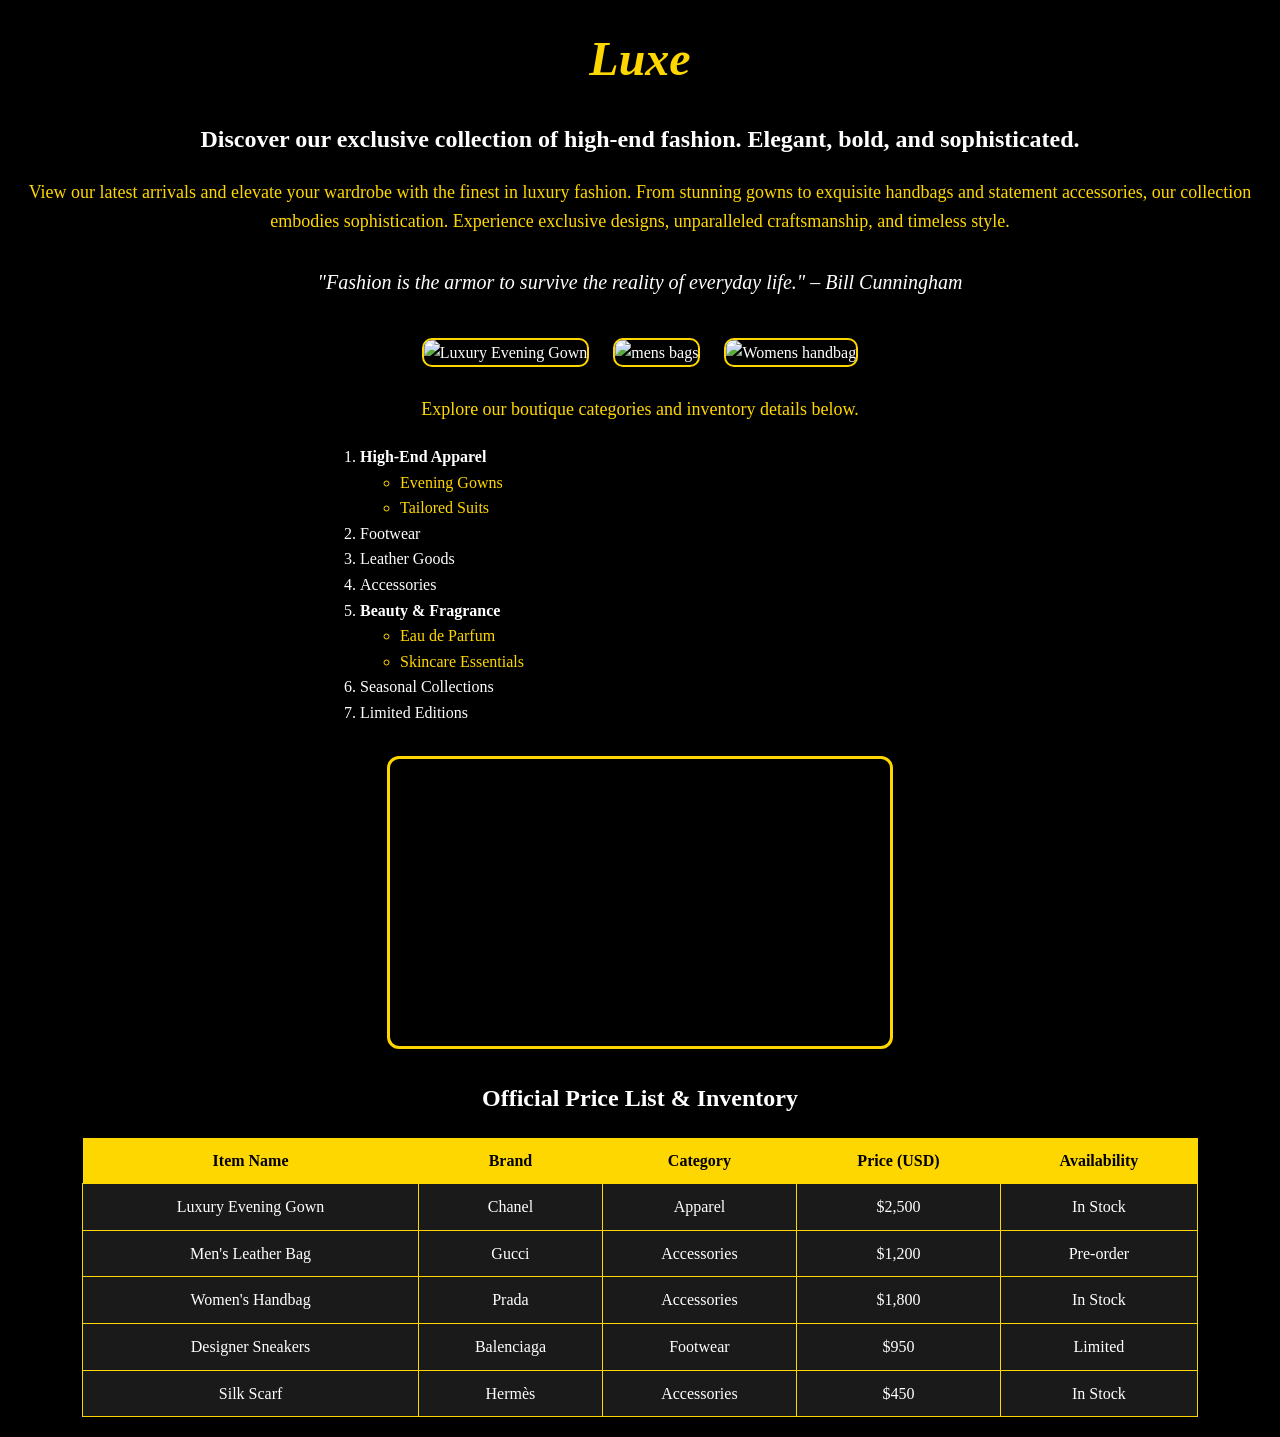
==== index.html @ 432350fc "Add files via upload" ====
<!DOCTYPE html>
<html>
<head>
    <meta charset="UTF-8">
    <title>Luxe Designer Apparel</title>
    <style>
        /* General body styling */
        body {
            font-family: 'Georgia', serif;
            background-color: #000000; /* Black background for luxury feel */
            color: #ffffff; /* Default text color */
            margin: 20px;
            line-height: 1.6;
        }

        h1, h2 {
            text-align: center;
        }

        h1 em {
            color: #FFD700; /* Gold accent for main title */
            font-size: 48px;
        }

        h2 {
            color: #ffffff;
            font-size: 24px;
            margin-bottom: 20px;
        }

        /* Paragraphs */
        p {
            text-align: center;
            color: #FFD700; /* Gold color for highlighted paragraphs */
            font-size: 18px;
        }

        p.quote {
            font-style: italic;
            font-size: 20px;
            margin: 30px 0;
            color: #ffffff;
        }

        /* Images */
        img {
            margin: 10px;
            border: 2px solid #FFD700;
            border-radius: 10px;
            width: 200px;
            height: auto;
        }

        /* Video (YouTube) styling */
        .video-container {
            position: relative;
            width: 100%;
            max-width: 500px;
            margin: 30px auto;
            border: 3px solid #FFD700;
            border-radius: 12px;
        }
        .video-container iframe {
            width: 100%;
            height: 280px;
            border-radius: 10px;
        }

        /* Ordered list */
        ol {
            margin: 20px auto;
            max-width: 600px;
            color: #ffffff;
        }

        ol li ul {
            color: #FFD700;
        }

        /* Table styling */
        table {
            width: 90%;
            margin: 20px auto;
            border-collapse: collapse;
            text-align: center;
            font-size: 16px;
        }

        table th {
            background-color: #FFD700; /* Gold headers */
            color: #000000;
            padding: 10px;
        }

        table td {
            background-color: #1a1a1a; /* Dark gray/black rows */
            color: #ffffff;
            padding: 10px;
            border: 1px solid #FFD700;
        }
    </style>
</head>
<body>

<h1><em>Luxe</em></h1>

<h2>Discover our exclusive collection of high-end fashion. Elegant, bold, and sophisticated.</h2>

<p>
    View our latest arrivals and elevate your wardrobe with the finest in luxury fashion.  
    From stunning gowns to exquisite handbags and statement accessories, our collection embodies sophistication.  
    Experience exclusive designs, unparalleled craftsmanship, and timeless style.
</p>

<p class="quote">
    "Fashion is the armor to survive the reality of everyday life." – Bill Cunningham
</p>

<div style="text-align:center;">
    <img src="https://media.gucci.com/style/HEXFBFBFB_South_0_160_640x640/1760379327/860845_AAF8L_2547_001_074_0044_Light.jpg" alt="Luxury Evening Gown" width="200"> 
    <img src="https://images-cdn.ubuy.ke/634ea51db39e2277a1223fa2-balenciaga-shoes.jpg" alt="mens bags" width="200"> 
    <img src="https://encrypted-tbn0.gstatic.com/images?q=tbn:ANd9GcSLEEb48lf3h4vO5L78PGWofLKfUTfo9ygQFg&s" alt="Womens handbag" width="200">
</div>

<p>Explore our boutique categories and inventory details below.</p>

<ol>
    <li><strong>High-End Apparel</strong>
        <ul>
            <li>Evening Gowns</li>
            <li>Tailored Suits</li>
        </ul>
    </li>
    <li>Footwear</li>
    <li>Leather Goods</li>
    <li>Accessories</li>
    <li><strong>Beauty & Fragrance</strong>
        <ul>
            <li>Eau de Parfum</li>
            <li>Skincare Essentials</li>
        </ul>
    </li>
    <li>Seasonal Collections</li>
    <li>Limited Editions</li>
</ol>

<!-- Updated YouTube Runway Video Embed -->
<div class="video-container">
    <iframe 
        src="https://www.youtube.com/embed/61eDcIl_RHw?rel=0&modestbranding=1" 
        title="Runway Video"
        frameborder="0"
        allow="accelerometer; autoplay; clipboard-write; encrypted-media; gyroscope; picture-in-picture"
        allowfullscreen>
    </iframe>
</div>

<h2>Official Price List & Inventory</h2>

<table>
    <tr>
        <th>Item Name</th>
        <th>Brand</th>
        <th>Category</th>
        <th>Price (USD)</th>
        <th>Availability</th>
    </tr>
    <tr>
        <td>Luxury Evening Gown</td>
        <td>Chanel</td>
        <td>Apparel</td>
        <td>$2,500</td>
        <td>In Stock</td>
    </tr>
    <tr>
        <td>Men's Leather Bag</td>
        <td>Gucci</td>
        <td>Accessories</td>
        <td>$1,200</td>
        <td>Pre-order</td>
    </tr>
    <tr>
        <td>Women's Handbag</td>
        <td>Prada</td>
        <td>Accessories</td>
        <td>$1,800</td>
        <td>In Stock</td>
    </tr>
    <tr>
        <td>Designer Sneakers</td>
        <td>Balenciaga</td>
        <td>Footwear</td>
        <td>$950</td>
        <td>Limited</td>
    </tr>
    <tr>
        <td>Silk Scarf</td>
        <td>Hermès</td>
        <td>Accessories</td>
        <td>$450</td>
        <td>In Stock</td>
    </tr>
</table>

</body>
</html>
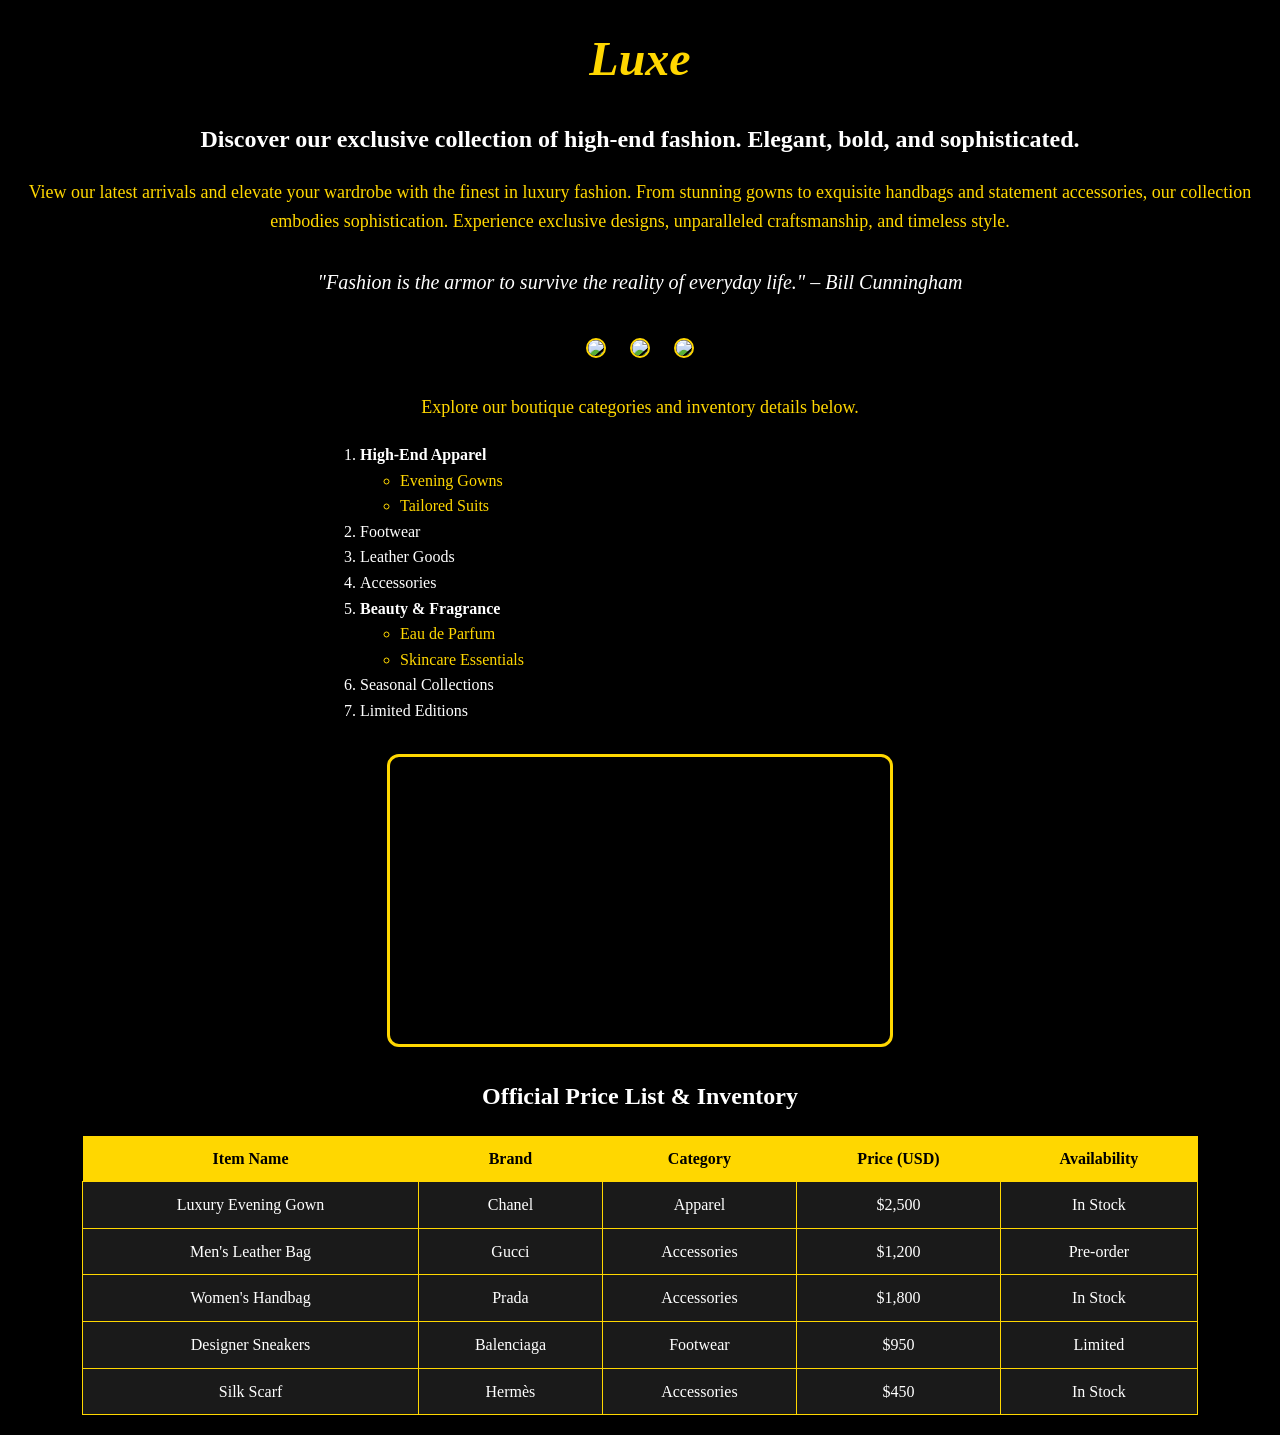
==== commit 3a539b9d: "Add files via upload" ====
--- a/index.html
+++ b/index.html
@@ -117,9 +117,9 @@
 </p>
 
 <div style="text-align:center;">
-    <img src="https://media.gucci.com/style/HEXFBFBFB_South_0_160_640x640/1760379327/860845_AAF8L_2547_001_074_0044_Light.jpg" alt="Luxury Evening Gown" width="200"> 
-    <img src="https://images-cdn.ubuy.ke/634ea51db39e2277a1223fa2-balenciaga-shoes.jpg" alt="mens bags" width="200"> 
-    <img src="https://encrypted-tbn0.gstatic.com/images?q=tbn:ANd9GcSLEEb48lf3h4vO5L78PGWofLKfUTfo9ygQFg&s" alt="Womens handbag" width="200">
+    <img src="https://media.gucci.com/style/HEXFBFBFB_South_0_160_640x640/1760379327/860845_AAF8L_2547_001_074_0044_Light.jpg"> 
+    <img src="https://images-cdn.ubuy.ke/634ea51db39e2277a1223fa2-balenciaga-shoes.jpg" width="200"> 
+    <img src="https://encrypted-tbn0.gstatic.com/images?q=tbn:ANd9GcSLEEb48lf3h4vO5L78PGWofLKfUTfo9ygQFg&s" width="200">
 </div>
 
 <p>Explore our boutique categories and inventory details below.</p>
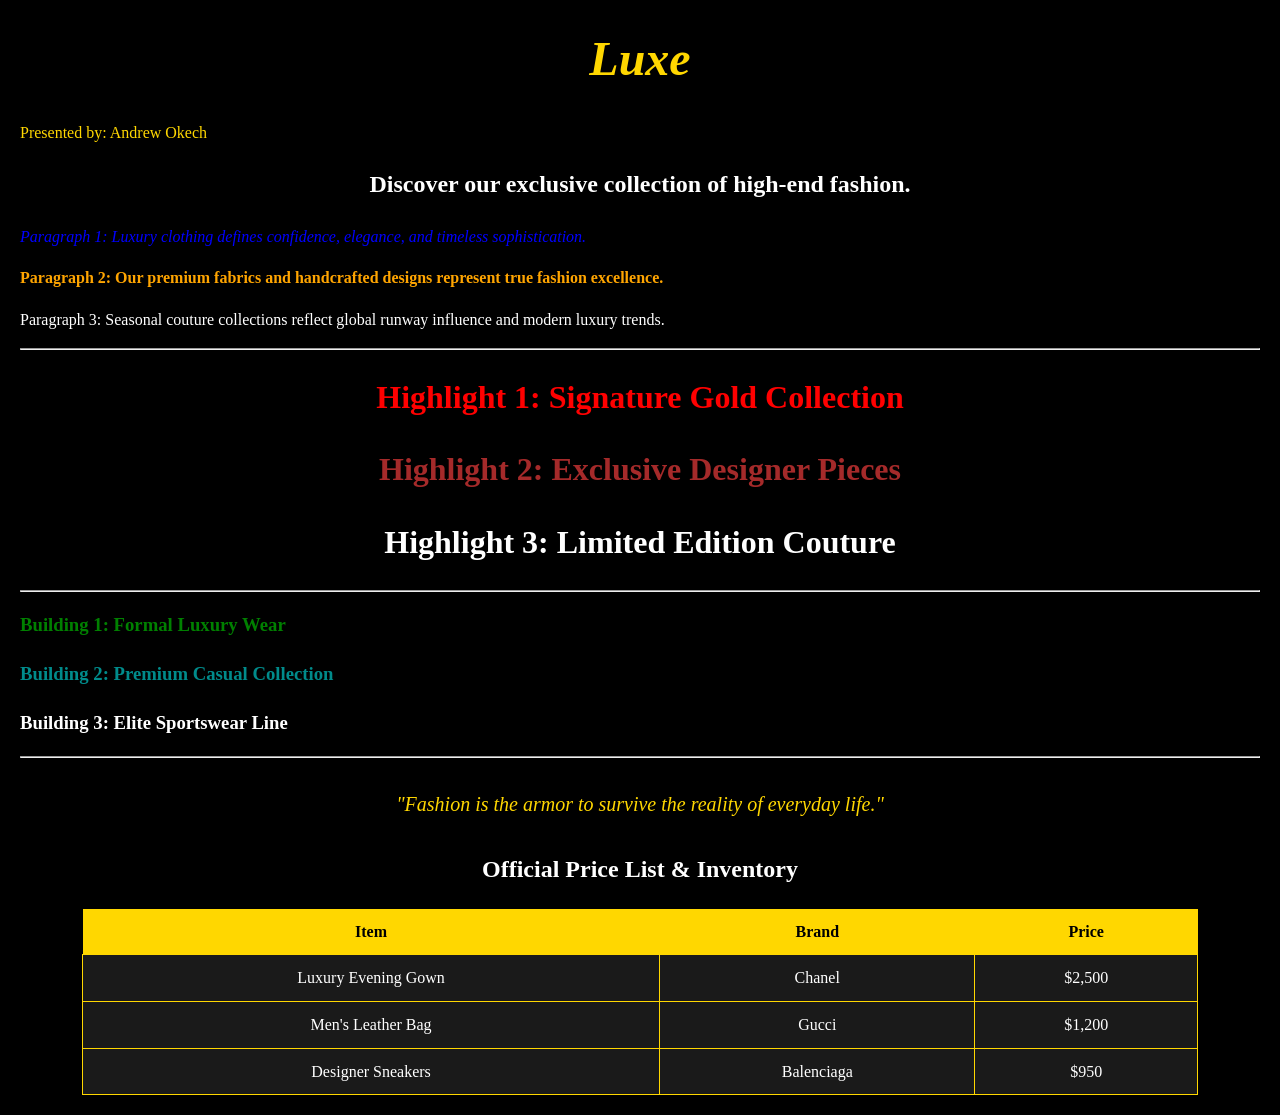
==== commit 969757a3: "Update index.html" ====
--- a/index.html
+++ b/index.html
@@ -1,14 +1,22 @@
 <!DOCTYPE html>
-<html>
+<html lang="en">
 <head>
     <meta charset="UTF-8">
+    <meta name="viewport" content="width=device-width, initial-scale=1.0">
     <title>Luxe Designer Apparel</title>
+
+    <!-- External CSS -->
+    <link rel="stylesheet" href="style.css">
+
     <style>
-        /* General body styling */
+        /* ============================= */
+        /* INTERNAL CSS                  */
+        /* ============================= */
+
         body {
             font-family: 'Georgia', serif;
-            background-color: #000000; /* Black background for luxury feel */
-            color: #ffffff; /* Default text color */
+            background-color: #000000;
+            color: #ffffff;
             margin: 20px;
             line-height: 1.6;
         }
@@ -18,187 +26,150 @@
         }
 
         h1 em {
-            color: #FFD700; /* Gold accent for main title */
+            color: #FFD700;
             font-size: 48px;
         }
 
         h2 {
             color: #ffffff;
-            font-size: 24px;
             margin-bottom: 20px;
         }
 
-        /* Paragraphs */
-        p {
-            text-align: center;
-            color: #FFD700; /* Gold color for highlighted paragraphs */
-            font-size: 18px;
+        /* Paragraph 2 - Orange & Bold */
+        .internal-paragraph {
+            color: orange;
+            font-weight: bold;
         }
 
-        p.quote {
+        /* Highlight 2 - Internal */
+        .highlight2 {
+            color: brown;
+        }
+
+        /* Building 2 - Internal */
+        .building2 {
+            color: darkcyan;
+        }
+
+        /* Quote */
+        .quote {
             font-style: italic;
             font-size: 20px;
             margin: 30px 0;
-            color: #ffffff;
+            color: #FFD700;
+            text-align: center;
         }
 
-        /* Images */
-        img {
-            margin: 10px;
-            border: 2px solid #FFD700;
-            border-radius: 10px;
-            width: 200px;
-            height: auto;
-        }
-
-        /* Video (YouTube) styling */
-        .video-container {
-            position: relative;
-            width: 100%;
-            max-width: 500px;
-            margin: 30px auto;
-            border: 3px solid #FFD700;
-            border-radius: 12px;
-        }
-        .video-container iframe {
-            width: 100%;
-            height: 280px;
-            border-radius: 10px;
-        }
-
-        /* Ordered list */
-        ol {
-            margin: 20px auto;
-            max-width: 600px;
-            color: #ffffff;
-        }
-
-        ol li ul {
-            color: #FFD700;
-        }
-
-        /* Table styling */
+        /* Table Styling */
         table {
             width: 90%;
             margin: 20px auto;
             border-collapse: collapse;
             text-align: center;
-            font-size: 16px;
         }
 
         table th {
-            background-color: #FFD700; /* Gold headers */
-            color: #000000;
+            background-color: #FFD700;
+            color: black;
             padding: 10px;
         }
 
         table td {
-            background-color: #1a1a1a; /* Dark gray/black rows */
-            color: #ffffff;
+            background-color: #1a1a1a;
+            color: white;
             padding: 10px;
             border: 1px solid #FFD700;
         }
     </style>
 </head>
+
 <body>
 
 <h1><em>Luxe</em></h1>
 
-<h2>Discover our exclusive collection of high-end fashion. Elegant, bold, and sophisticated.</h2>
+<p style="color: #FFD700;">Presented by: Andrew Okech</p>
 
-<p>
-    View our latest arrivals and elevate your wardrobe with the finest in luxury fashion.  
-    From stunning gowns to exquisite handbags and statement accessories, our collection embodies sophistication.  
-    Experience exclusive designs, unparalleled craftsmanship, and timeless style.
+<h2>Discover our exclusive collection of high-end fashion.</h2>
+
+<!-- ================= PARAGRAPH STYLING DEMO ================= -->
+
+<!-- Inline CSS (Blue + Italic) -->
+<p style="color: blue; font-style: italic;">Paragraph 1: Luxury clothing defines confidence, elegance, and timeless sophistication.</p>
+
+<!-- Internal CSS (Orange + Bold) -->
+<p class="internal-paragraph">
+    Paragraph 2: Our premium fabrics and handcrafted designs represent true fashion excellence.
 </p>
 
-<p class="quote">
-    "Fashion is the armor to survive the reality of everyday life." – Bill Cunningham
+<!-- External CSS (Purple + Underline) -->
+<p class="external-paragraph">
+    Paragraph 3: Seasonal couture collections reflect global runway influence and modern luxury trends.
 </p>
 
-<div style="text-align:center;">
-    <img src="https://media.gucci.com/style/HEXFBFBFB_South_0_160_640x640/1760379327/860845_AAF8L_2547_001_074_0044_Light.jpg"> 
-    <img src="https://images-cdn.ubuy.ke/634ea51db39e2277a1223fa2-balenciaga-shoes.jpg" width="200"> 
-    <img src="https://encrypted-tbn0.gstatic.com/images?q=tbn:ANd9GcSLEEb48lf3h4vO5L78PGWofLKfUTfo9ygQFg&s" width="200">
-</div>
+<hr>
 
-<p>Explore our boutique categories and inventory details below.</p>
+<!-- ================= H1 STYLING DEMO ================= -->
 
-<ol>
-    <li><strong>High-End Apparel</strong>
-        <ul>
-            <li>Evening Gowns</li>
-            <li>Tailored Suits</li>
-        </ul>
-    </li>
-    <li>Footwear</li>
-    <li>Leather Goods</li>
-    <li>Accessories</li>
-    <li><strong>Beauty & Fragrance</strong>
-        <ul>
-            <li>Eau de Parfum</li>
-            <li>Skincare Essentials</li>
-        </ul>
-    </li>
-    <li>Seasonal Collections</li>
-    <li>Limited Editions</li>
-</ol>
+<!-- Inline -->
+<h1 style="color: red;">Highlight 1: Signature Gold Collection</h1>
 
-<!-- Updated YouTube Runway Video Embed -->
-<div class="video-container">
-    <iframe 
-        src="https://www.youtube.com/embed/61eDcIl_RHw?rel=0&modestbranding=1" 
-        title="Runway Video"
-        frameborder="0"
-        allow="accelerometer; autoplay; clipboard-write; encrypted-media; gyroscope; picture-in-picture"
-        allowfullscreen>
-    </iframe>
-</div>
+<!-- Internal -->
+<h1 class="highlight2">
+    Highlight 2: Exclusive Designer Pieces
+</h1>
+
+<!-- External -->
+<h1 class="highlight3">
+    Highlight 3: Limited Edition Couture
+</h1>
+
+<hr>
+
+<!-- ================= H3 STYLING DEMO ================= -->
+
+<!-- Inline -->
+<h3 style="color: green;">
+    Building 1: Formal Luxury Wear
+</h3>
+
+<!-- Internal -->
+<h3 class="building2">
+    Building 2: Premium Casual Collection
+</h3>
+
+<!-- External -->
+<h3 class="building3">
+    Building 3: Elite Sportswear Line
+</h3>
+
+<hr>
+
+<p class="quote">
+    "Fashion is the armor to survive the reality of everyday life."
+</p>
 
 <h2>Official Price List & Inventory</h2>
 
 <table>
     <tr>
-        <th>Item Name</th>
+        <th>Item</th>
         <th>Brand</th>
-        <th>Category</th>
-        <th>Price (USD)</th>
-        <th>Availability</th>
+        <th>Price</th>
     </tr>
     <tr>
         <td>Luxury Evening Gown</td>
         <td>Chanel</td>
-        <td>Apparel</td>
         <td>$2,500</td>
-        <td>In Stock</td>
     </tr>
     <tr>
         <td>Men's Leather Bag</td>
         <td>Gucci</td>
-        <td>Accessories</td>
         <td>$1,200</td>
-        <td>Pre-order</td>
-    </tr>
-    <tr>
-        <td>Women's Handbag</td>
-        <td>Prada</td>
-        <td>Accessories</td>
-        <td>$1,800</td>
-        <td>In Stock</td>
     </tr>
     <tr>
         <td>Designer Sneakers</td>
         <td>Balenciaga</td>
-        <td>Footwear</td>
         <td>$950</td>
-        <td>Limited</td>
-    </tr>
-    <tr>
-        <td>Silk Scarf</td>
-        <td>Hermès</td>
-        <td>Accessories</td>
-        <td>$450</td>
-        <td>In Stock</td>
     </tr>
 </table>
 
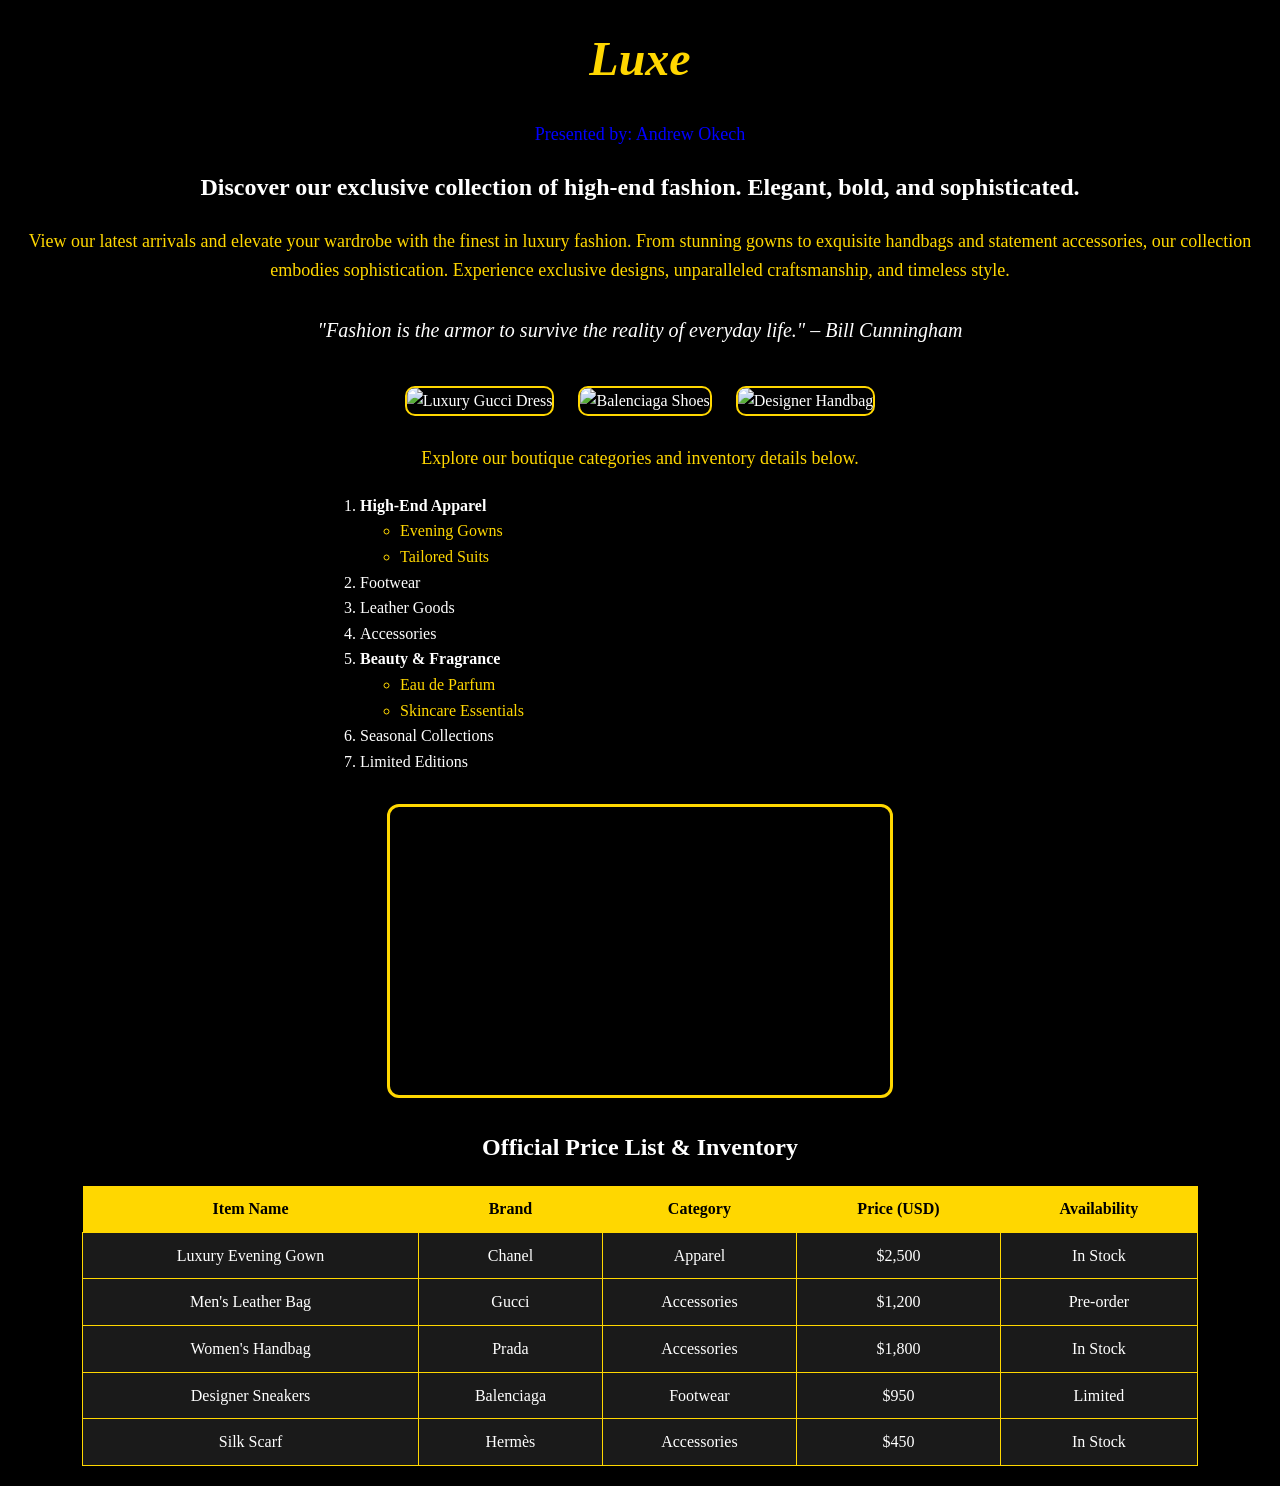
==== commit bbf251f8: "Update index.html" ====
--- a/index.html
+++ b/index.html
@@ -2,21 +2,15 @@
 <html lang="en">
 <head>
     <meta charset="UTF-8">
-    <meta name="viewport" content="width=device-width, initial-scale=1.0">
     <title>Luxe Designer Apparel</title>
-
-    <!-- External CSS -->
-    <link rel="stylesheet" href="style.css">
-
     <style>
         /* ============================= */
-        /* INTERNAL CSS                  */
-        /* ============================= */
-
+        /* General Body Styling          */
+        /* ============================= */
         body {
             font-family: 'Georgia', serif;
-            background-color: #000000;
-            color: #ffffff;
+            background-color: #000000; /* Black background for luxury feel */
+            color: #ffffff; /* Default text color */
             margin: 20px;
             line-height: 1.6;
         }
@@ -26,57 +20,94 @@
         }
 
         h1 em {
-            color: #FFD700;
+            color: #FFD700; /* Gold accent for main title */
             font-size: 48px;
         }
 
         h2 {
             color: #ffffff;
+            font-size: 24px;
             margin-bottom: 20px;
         }
 
-        /* Paragraph 2 - Orange & Bold */
-        .internal-paragraph {
-            color: orange;
-            font-weight: bold;
-        }
-
-        /* Highlight 2 - Internal */
-        .highlight2 {
-            color: brown;
-        }
-
-        /* Building 2 - Internal */
-        .building2 {
-            color: darkcyan;
-        }
-
-        /* Quote */
-        .quote {
+        /* ============================= */
+        /* Paragraphs                     */
+        /* ============================= */
+        p {
+            text-align: center;
+            color: #FFD700; /* Gold color for highlighted paragraphs */
+            font-size: 18px;
+        }
+
+        p.quote {
             font-style: italic;
             font-size: 20px;
             margin: 30px 0;
+            color: #ffffff;
+        }
+
+        /* ============================= */
+        /* Images                         */
+        /* ============================= */
+        img {
+            margin: 10px;
+            border: 2px solid #FFD700;
+            border-radius: 10px;
+            width: 200px;
+            height: auto;
+        }
+
+        /* ============================= */
+        /* Video (YouTube) Styling        */
+        /* ============================= */
+        .video-container {
+            position: relative;
+            width: 100%;
+            max-width: 500px;
+            margin: 30px auto;
+            border: 3px solid #FFD700;
+            border-radius: 12px;
+        }
+
+        .video-container iframe {
+            width: 100%;
+            height: 280px;
+            border-radius: 10px;
+        }
+
+        /* ============================= */
+        /* Ordered List Styling           */
+        /* ============================= */
+        ol {
+            margin: 20px auto;
+            max-width: 600px;
+            color: #ffffff;
+        }
+
+        ol li ul {
             color: #FFD700;
-            text-align: center;
-        }
-
-        /* Table Styling */
+        }
+
+        /* ============================= */
+        /* Table Styling                  */
+        /* ============================= */
         table {
             width: 90%;
             margin: 20px auto;
             border-collapse: collapse;
             text-align: center;
+            font-size: 16px;
         }
 
         table th {
-            background-color: #FFD700;
-            color: black;
+            background-color: #FFD700; /* Gold headers */
+            color: #000000;
             padding: 10px;
         }
 
         table td {
-            background-color: #1a1a1a;
-            color: white;
+            background-color: #1a1a1a; /* Dark gray/black rows */
+            color: #ffffff;
             padding: 10px;
             border: 1px solid #FFD700;
         }
@@ -85,93 +116,110 @@
 
 <body>
 
-<h1><em>Luxe</em></h1>
-
-<p style="color: #FFD700;">Presented by: Andrew Okech</p>
-
-<h2>Discover our exclusive collection of high-end fashion.</h2>
-
-<!-- ================= PARAGRAPH STYLING DEMO ================= -->
-
-<!-- Inline CSS (Blue + Italic) -->
-<p style="color: blue; font-style: italic;">Paragraph 1: Luxury clothing defines confidence, elegance, and timeless sophistication.</p>
-
-<!-- Internal CSS (Orange + Bold) -->
-<p class="internal-paragraph">
-    Paragraph 2: Our premium fabrics and handcrafted designs represent true fashion excellence.
-</p>
-
-<!-- External CSS (Purple + Underline) -->
-<p class="external-paragraph">
-    Paragraph 3: Seasonal couture collections reflect global runway influence and modern luxury trends.
-</p>
-
-<hr>
-
-<!-- ================= H1 STYLING DEMO ================= -->
-
-<!-- Inline -->
-<h1 style="color: red;">Highlight 1: Signature Gold Collection</h1>
-
-<!-- Internal -->
-<h1 class="highlight2">
-    Highlight 2: Exclusive Designer Pieces
-</h1>
-
-<!-- External -->
-<h1 class="highlight3">
-    Highlight 3: Limited Edition Couture
-</h1>
-
-<hr>
-
-<!-- ================= H3 STYLING DEMO ================= -->
-
-<!-- Inline -->
-<h3 style="color: green;">
-    Building 1: Formal Luxury Wear
-</h3>
-
-<!-- Internal -->
-<h3 class="building2">
-    Building 2: Premium Casual Collection
-</h3>
-
-<!-- External -->
-<h3 class="building3">
-    Building 3: Elite Sportswear Line
-</h3>
-
-<hr>
-
-<p class="quote">
-    "Fashion is the armor to survive the reality of everyday life."
-</p>
-
-<h2>Official Price List & Inventory</h2>
-
-<table>
-    <tr>
-        <th>Item</th>
-        <th>Brand</th>
-        <th>Price</th>
-    </tr>
-    <tr>
-        <td>Luxury Evening Gown</td>
-        <td>Chanel</td>
-        <td>$2,500</td>
-    </tr>
-    <tr>
-        <td>Men's Leather Bag</td>
-        <td>Gucci</td>
-        <td>$1,200</td>
-    </tr>
-    <tr>
-        <td>Designer Sneakers</td>
-        <td>Balenciaga</td>
-        <td>$950</td>
-    </tr>
-</table>
+    <h1><em>Luxe</em></h1>
+
+    <!-- Inline CSS -->
+    <p style="color: blue;">Presented by: Andrew Okech</p>
+
+    <h2>Discover our exclusive collection of high-end fashion. Elegant, bold, and sophisticated.</h2>
+
+    <p>
+        View our latest arrivals and elevate your wardrobe with the finest in luxury fashion.
+        From stunning gowns to exquisite handbags and statement accessories, our collection embodies sophistication.
+        Experience exclusive designs, unparalleled craftsmanship, and timeless style.
+    </p>
+
+    <p class="quote">
+        "Fashion is the armor to survive the reality of everyday life." – Bill Cunningham
+    </p>
+
+    <!-- Image Gallery -->
+    <div style="text-align:center;">
+        <img src="https://media.gucci.com/style/HEXFBFBFB_South_0_160_640x640/1760379327/860845_AAF8L_2547_001_074_0044_Light.jpg" alt="Luxury Gucci Dress">
+        <img src="https://images-cdn.ubuy.ke/634ea51db39e2277a1223fa2-balenciaga-shoes.jpg" width="200" alt="Balenciaga Shoes">
+        <img src="https://encrypted-tbn0.gstatic.com/images?q=tbn:ANd9GcSLEEb48lf3h4vO5L78PGWofLKfUTfo9ygQFg&s" width="200" alt="Designer Handbag">
+    </div>
+
+    <p>Explore our boutique categories and inventory details below.</p>
+
+    <!-- Product Categories -->
+    <ol>
+        <li><strong>High-End Apparel</strong>
+            <ul>
+                <li>Evening Gowns</li>
+                <li>Tailored Suits</li>
+            </ul>
+        </li>
+        <li>Footwear</li>
+        <li>Leather Goods</li>
+        <li>Accessories</li>
+        <li><strong>Beauty & Fragrance</strong>
+            <ul>
+                <li>Eau de Parfum</li>
+                <li>Skincare Essentials</li>
+            </ul>
+        </li>
+        <li>Seasonal Collections</li>
+        <li>Limited Editions</li>
+    </ol>
+
+    <!-- YouTube Video -->
+    <div class="video-container">
+        <iframe src="https://www.youtube.com/embed/61eDcIl_RHw?rel=0&modestbranding=1"
+                title="Runway Video"
+                frameborder="0"
+                allow="accelerometer; autoplay; clipboard-write; encrypted-media; gyroscope; picture-in-picture"
+                allowfullscreen>
+        </iframe>
+    </div>
+
+    <!-- Price List Table -->
+    <h2>Official Price List & Inventory</h2>
+
+    <table>
+        <tr>
+            <th>Item Name</th>
+            <th>Brand</th>
+            <th>Category</th>
+            <th>Price (USD)</th>
+            <th>Availability</th>
+        </tr>
+        <tr>
+            <td>Luxury Evening Gown</td>
+            <td>Chanel</td>
+            <td>Apparel</td>
+            <td>$2,500</td>
+            <td>In Stock</td>
+        </tr>
+        <tr>
+            <td>Men's Leather Bag</td>
+            <td>Gucci</td>
+            <td>Accessories</td>
+            <td>$1,200</td>
+            <td>Pre-order</td>
+        </tr>
+        <tr>
+            <td>Women's Handbag</td>
+            <td>Prada</td>
+            <td>Accessories</td>
+            <td>$1,800</td>
+            <td>In Stock</td>
+        </tr>
+        <tr>
+            <td>Designer Sneakers</td>
+            <td>Balenciaga</td>
+            <td>Footwear</td>
+            <td>$950</td>
+            <td>Limited</td>
+        </tr>
+        <tr>
+            <td>Silk Scarf</td>
+            <td>Hermès</td>
+            <td>Accessories</td>
+            <td>$450</td>
+            <td>In Stock</td>
+        </tr>
+    </table>
 
 </body>
 </html>
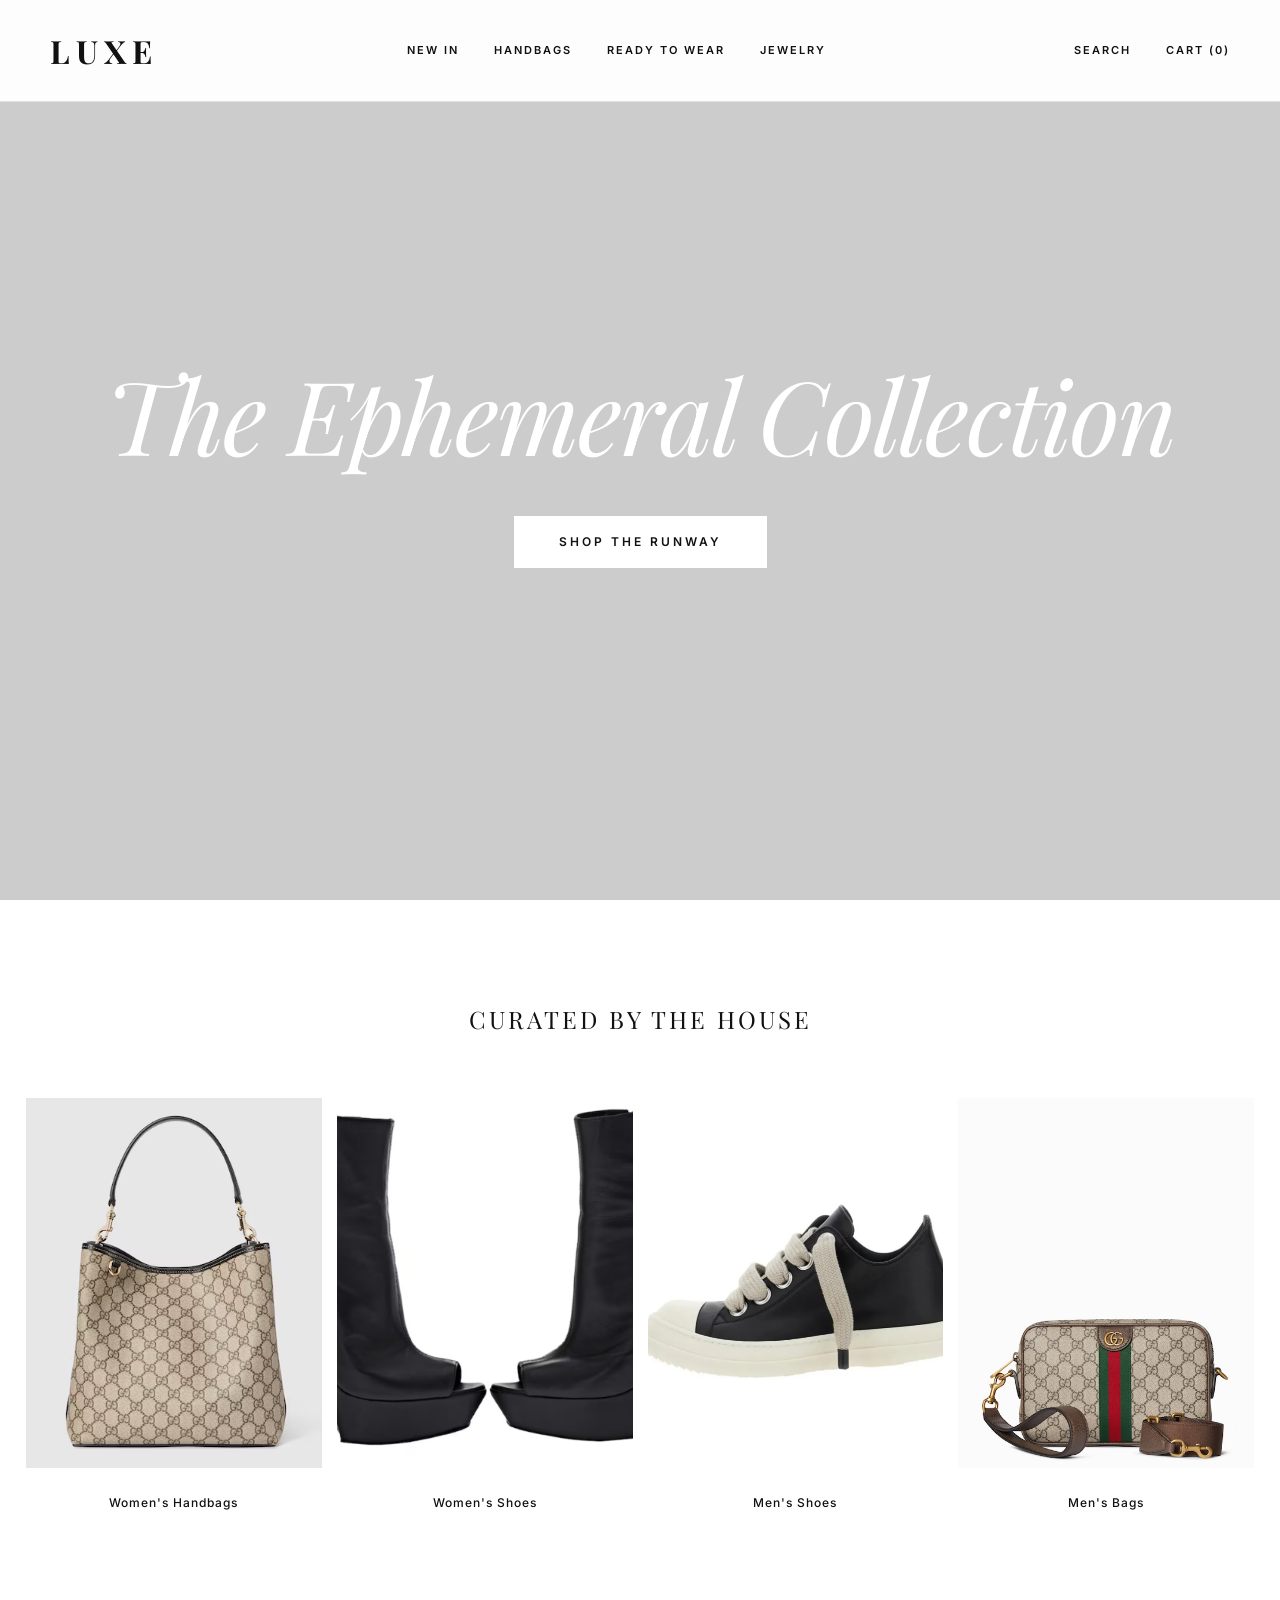
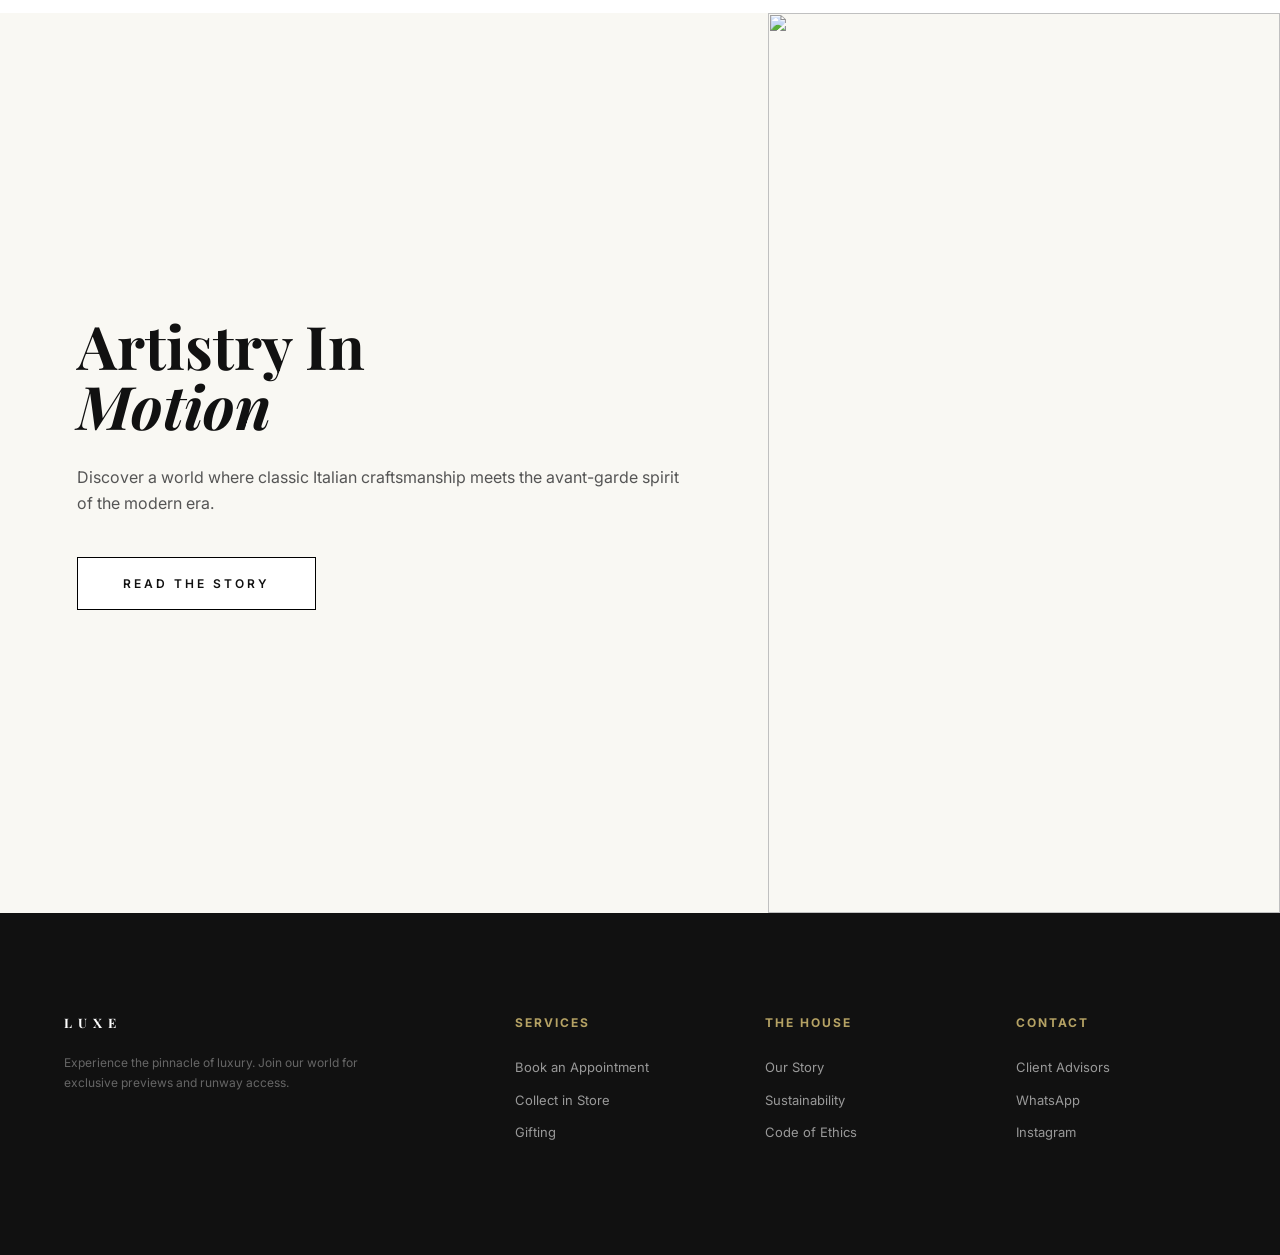
==== commit 2e76f939: "Update index.html" ====
--- a/index.html
+++ b/index.html
@@ -1,225 +1,330 @@
 <!DOCTYPE html>
 <html lang="en">
 <head>
-    <meta charset="UTF-8">
-    <title>Luxe Designer Apparel</title>
-    <style>
-        /* ============================= */
-        /* General Body Styling          */
-        /* ============================= */
-        body {
-            font-family: 'Georgia', serif;
-            background-color: #000000; /* Black background for luxury feel */
-            color: #ffffff; /* Default text color */
-            margin: 20px;
-            line-height: 1.6;
-        }
-
-        h1, h2 {
-            text-align: center;
-        }
-
-        h1 em {
-            color: #FFD700; /* Gold accent for main title */
-            font-size: 48px;
-        }
-
-        h2 {
-            color: #ffffff;
-            font-size: 24px;
-            margin-bottom: 20px;
-        }
-
-        /* ============================= */
-        /* Paragraphs                     */
-        /* ============================= */
-        p {
-            text-align: center;
-            color: #FFD700; /* Gold color for highlighted paragraphs */
-            font-size: 18px;
-        }
-
-        p.quote {
-            font-style: italic;
-            font-size: 20px;
-            margin: 30px 0;
-            color: #ffffff;
-        }
-
-        /* ============================= */
-        /* Images                         */
-        /* ============================= */
-        img {
-            margin: 10px;
-            border: 2px solid #FFD700;
-            border-radius: 10px;
-            width: 200px;
-            height: auto;
-        }
-
-        /* ============================= */
-        /* Video (YouTube) Styling        */
-        /* ============================= */
-        .video-container {
-            position: relative;
-            width: 100%;
-            max-width: 500px;
-            margin: 30px auto;
-            border: 3px solid #FFD700;
-            border-radius: 12px;
-        }
-
-        .video-container iframe {
-            width: 100%;
-            height: 280px;
-            border-radius: 10px;
-        }
-
-        /* ============================= */
-        /* Ordered List Styling           */
-        /* ============================= */
-        ol {
-            margin: 20px auto;
-            max-width: 600px;
-            color: #ffffff;
-        }
-
-        ol li ul {
-            color: #FFD700;
-        }
-
-        /* ============================= */
-        /* Table Styling                  */
-        /* ============================= */
-        table {
-            width: 90%;
-            margin: 20px auto;
-            border-collapse: collapse;
-            text-align: center;
-            font-size: 16px;
-        }
-
-        table th {
-            background-color: #FFD700; /* Gold headers */
-            color: #000000;
-            padding: 10px;
-        }
-
-        table td {
-            background-color: #1a1a1a; /* Dark gray/black rows */
-            color: #ffffff;
-            padding: 10px;
-            border: 1px solid #FFD700;
-        }
-    </style>
+  <meta charset="UTF-8" />
+  <title>LUXE — Official Store</title>
+  <meta name="viewport" content="width=device-width, initial-scale=1.0">
+  <link href="https://fonts.googleapis.com/css2?family=Playfair+Display:ital,wght@0,400;0,700;1,400&family=Inter:wght@300;400;600&display=swap" rel="stylesheet">
+
+  <style>
+    :root {
+      --black: #111111;
+      --white: #ffffff;
+      --gold: #b5a264;
+      --cream: #f9f8f3;
+      --transition: all 0.6s cubic-bezier(0.16, 1, 0.3, 1);
+    }
+
+    * { margin: 0; padding: 0; box-sizing: border-box; }
+
+    body {
+      font-family: 'Inter', sans-serif;
+      background: var(--white);
+      color: var(--black);
+      line-height: 1.6;
+    }
+
+    header {
+      position: fixed;
+      top: 0;
+      width: 100%;
+      z-index: 1000;
+      background: rgba(255,255,255,0.95);
+      border-bottom: 1px solid #e0e0e0;
+    }
+
+    .nav {
+      max-width: 1600px;
+      margin: auto;
+      padding: 25px 50px;
+      display: flex;
+      justify-content: space-between;
+      align-items: center;
+    }
+
+    .logo {
+      font-family: 'Playfair Display', serif;
+      font-size: 32px;
+      font-weight: 700;
+      letter-spacing: 6px;
+      text-transform: uppercase;
+    }
+
+    .logo a {
+      text-decoration: none;
+      color: inherit;
+    }
+
+    .nav-links {
+      display: flex;
+      gap: 35px;
+      font-size: 11px;
+      font-weight: 600;
+      letter-spacing: 2px;
+      text-transform: uppercase;
+    }
+
+    .nav-links a {
+      text-decoration: none;
+      color: var(--black);
+      position: relative;
+    }
+
+    .nav-links a::after {
+      content: '';
+      position: absolute;
+      width: 0; height: 1px;
+      bottom: -5px; left: 0;
+      background: var(--black);
+      transition: var(--transition);
+    }
+
+    .nav-links a:hover::after { width: 100%; }
+
+    .hero {
+      height: 100vh;
+      background: linear-gradient(rgba(0,0,0,0.2), rgba(0,0,0,0.2)), 
+                  url("https://images.unsplash.com/photo-1490481651871-ab68de25d43d?auto=format&fit=crop&w=2000") center/cover no-repeat;
+      display: flex;
+      align-items: center;
+      justify-content: center;
+      text-align: center;
+      color: white;
+    }
+
+    .hero-text h1 {
+      font-family: 'Playfair Display', serif;
+      font-size: clamp(50px, 8vw, 110px);
+      font-style: italic;
+      font-weight: 400;
+      margin-bottom: 20px;
+      letter-spacing: -2px;
+    }
+
+    .btn {
+      padding: 16px 45px;
+      background: var(--white);
+      color: var(--black);
+      text-decoration: none;
+      text-transform: uppercase;
+      font-size: 12px;
+      font-weight: 600;
+      letter-spacing: 3px;
+      transition: var(--transition);
+      display: inline-block;
+    }
+
+    .btn:hover {
+      background: var(--black);
+      color: var(--white);
+      transform: translateY(-5px);
+    }
+
+    .house-curation {
+      padding: 100px 2%;
+      text-align: center;
+    }
+
+    .section-title {
+      font-family: 'Playfair Display', serif;
+      font-size: 24px;
+      text-transform: uppercase;
+      letter-spacing: 3px;
+      margin-bottom: 60px;
+      font-weight: 400;
+    }
+
+    .category-grid {
+      display: grid;
+      grid-template-columns: repeat(4, 1fr);
+      gap: 15px;
+    }
+
+    .category-card {
+      text-align: center;
+      text-decoration: none;
+      color: var(--black);
+    }
+
+    .img-container {
+      overflow: hidden;
+      background: #f4f4f4;
+      margin-bottom: 15px;
+      aspect-ratio: 4 / 5;
+    }
+
+    .category-card img {
+      width: 100%;
+      height: 100%;
+      object-fit: cover;
+      transition: var(--transition);
+      display: block;
+    }
+
+    .category-card:hover img {
+      transform: scale(1.05);
+    }
+
+    .category-label {
+      font-size: 12px;
+      font-weight: 500;
+      letter-spacing: 1px;
+      padding-top: 10px;
+    }
+
+    .editorial-spread {
+      display: grid;
+      grid-template-columns: 1.2fr 0.8fr;
+      background: var(--cream);
+      padding: 0;
+      align-items: center;
+    }
+
+    .editorial-content {
+      padding: 10%;
+    }
+
+    .editorial-content h2 {
+      font-family: 'Playfair Display', serif;
+      font-size: 60px;
+      line-height: 1;
+      margin-bottom: 30px;
+    }
+
+    .editorial-spread img {
+      width: 100%;
+      height: 100vh;
+      object-fit: cover;
+    }
+
+    footer {
+      background: var(--black);
+      color: white;
+      padding: 100px 5%;
+      display: grid;
+      grid-template-columns: 2fr 1fr 1fr 1fr;
+      gap: 50px;
+    }
+
+    footer h4 {
+      text-transform: uppercase;
+      font-size: 12px;
+      letter-spacing: 2px;
+      margin-bottom: 25px;
+      color: var(--gold);
+    }
+
+    footer a {
+      display: block;
+      color: #999;
+      text-decoration: none;
+      font-size: 13px;
+      margin-bottom: 12px;
+      transition: 0.3s;
+    }
+
+    footer a:hover { color: white; }
+
+    @media (max-width: 1024px) {
+      .category-grid { grid-template-columns: repeat(2, 1fr); }
+      .editorial-spread { grid-template-columns: 1fr; }
+      footer { grid-template-columns: 1fr 1fr; }
+    }
+  </style>
 </head>
-
 <body>
 
-    <h1><em>Luxe</em></h1>
-
-    <!-- Inline CSS -->
-    <p style="color: blue;">Presented by: Andrew Okech</p>
-
-    <h2>Discover our exclusive collection of high-end fashion. Elegant, bold, and sophisticated.</h2>
-
-    <p>
-        View our latest arrivals and elevate your wardrobe with the finest in luxury fashion.
-        From stunning gowns to exquisite handbags and statement accessories, our collection embodies sophistication.
-        Experience exclusive designs, unparalleled craftsmanship, and timeless style.
-    </p>
-
-    <p class="quote">
-        "Fashion is the armor to survive the reality of everyday life." – Bill Cunningham
-    </p>
-
-    <!-- Image Gallery -->
-    <div style="text-align:center;">
-        <img src="https://media.gucci.com/style/HEXFBFBFB_South_0_160_640x640/1760379327/860845_AAF8L_2547_001_074_0044_Light.jpg" alt="Luxury Gucci Dress">
-        <img src="https://images-cdn.ubuy.ke/634ea51db39e2277a1223fa2-balenciaga-shoes.jpg" width="200" alt="Balenciaga Shoes">
-        <img src="https://encrypted-tbn0.gstatic.com/images?q=tbn:ANd9GcSLEEb48lf3h4vO5L78PGWofLKfUTfo9ygQFg&s" width="200" alt="Designer Handbag">
-    </div>
-
-    <p>Explore our boutique categories and inventory details below.</p>
-
-    <!-- Product Categories -->
-    <ol>
-        <li><strong>High-End Apparel</strong>
-            <ul>
-                <li>Evening Gowns</li>
-                <li>Tailored Suits</li>
-            </ul>
-        </li>
-        <li>Footwear</li>
-        <li>Leather Goods</li>
-        <li>Accessories</li>
-        <li><strong>Beauty & Fragrance</strong>
-            <ul>
-                <li>Eau de Parfum</li>
-                <li>Skincare Essentials</li>
-            </ul>
-        </li>
-        <li>Seasonal Collections</li>
-        <li>Limited Editions</li>
-    </ol>
-
-    <!-- YouTube Video -->
-    <div class="video-container">
-        <iframe src="https://www.youtube.com/embed/61eDcIl_RHw?rel=0&modestbranding=1"
-                title="Runway Video"
-                frameborder="0"
-                allow="accelerometer; autoplay; clipboard-write; encrypted-media; gyroscope; picture-in-picture"
-                allowfullscreen>
-        </iframe>
-    </div>
-
-    <!-- Price List Table -->
-    <h2>Official Price List & Inventory</h2>
-
-    <table>
-        <tr>
-            <th>Item Name</th>
-            <th>Brand</th>
-            <th>Category</th>
-            <th>Price (USD)</th>
-            <th>Availability</th>
-        </tr>
-        <tr>
-            <td>Luxury Evening Gown</td>
-            <td>Chanel</td>
-            <td>Apparel</td>
-            <td>$2,500</td>
-            <td>In Stock</td>
-        </tr>
-        <tr>
-            <td>Men's Leather Bag</td>
-            <td>Gucci</td>
-            <td>Accessories</td>
-            <td>$1,200</td>
-            <td>Pre-order</td>
-        </tr>
-        <tr>
-            <td>Women's Handbag</td>
-            <td>Prada</td>
-            <td>Accessories</td>
-            <td>$1,800</td>
-            <td>In Stock</td>
-        </tr>
-        <tr>
-            <td>Designer Sneakers</td>
-            <td>Balenciaga</td>
-            <td>Footwear</td>
-            <td>$950</td>
-            <td>Limited</td>
-        </tr>
-        <tr>
-            <td>Silk Scarf</td>
-            <td>Hermès</td>
-            <td>Accessories</td>
-            <td>$450</td>
-            <td>In Stock</td>
-        </tr>
-    </table>
+  <header>
+    <div class="nav">
+      <div class="logo"><a href="Index.html">LUXE</a></div>
+      <nav class="nav-links">
+        <a href="New in.html">New In</a>
+        <a href="handbags.html">Handbags</a>
+        <a href="ready-to-wear.html">Ready to Wear</a>
+        <a href="#">Jewelry</a>
+      </nav>
+      <div class="nav-links">
+        <a href="#">Search</a>
+        <a href="#">Cart (0)</a>
+      </div>
+    </div>
+  </header>
+
+  <section class="hero">
+    <div class="hero-text">
+      <h1>The Ephemeral Collection</h1>
+      <a class="btn" href="New in.html">Shop the Runway</a>
+    </div>
+  </section>
+
+  <section class="house-curation">
+    <h2 class="section-title">Curated by the House</h2>
+    <div class="category-grid">
+      
+      <a href="handbags.html" class="category-card">
+        <div class="img-container">
+          <img src="Images/Womens handbag.avif" alt="Women's Handbags">
+        </div>
+        <div class="category-label">Women's Handbags</div>
+      </a>
+
+      <a href="#" class="category-card">
+        <div class="img-container">
+          <img src="Images/Womens shoe.avif" alt="Women's Shoes">
+        </div>
+        <div class="category-label">Women's Shoes</div>
+      </a>
+
+      <a href="#" class="category-card">
+        <div class="img-container">
+          <img src="Images/Screenshot (12).png" alt="Men's Shoes">
+        </div>
+        <div class="category-label">Men's Shoes</div>
+      </a>
+
+      <a href="#" class="category-card">
+        <div class="img-container">
+          <img src="Images/mens bag.jpg" alt="Men's Bags">
+        </div>
+        <div class="category-label">Men's Bags</div>
+      </a>
+
+    </div>
+  </section>
+
+  <section class="editorial-spread">
+    <div class="editorial-content">
+      <h2>Artistry In <br><em>Motion</em></h2>
+      <p style="margin-bottom: 40px; color: #555;">Discover a world where classic Italian craftsmanship meets the avant-garde spirit of the modern era.</p>
+      <a class="btn" href="#" style="border: 1px solid black;">Read the Story</a>
+    </div>
+    <img src="https://images.unsplash.com/photo-1496747611176-843222e1e57c?auto=format&fit=crop&w=1000">
+  </section>
+
+  <footer>
+    <div>
+      <div class="logo" style="color: white; font-size: 24px; margin-bottom: 20px;"><a href="Index.html" style="color:white;">LUXE</a></div>
+      <p style="color: #666; font-size: 12px; max-width: 300px;">Experience the pinnacle of luxury. Join our world for exclusive previews and runway access.</p>
+    </div>
+    <div>
+      <h4>Services</h4>
+      <a href="#">Book an Appointment</a>
+      <a href="#">Collect in Store</a>
+      <a href="#">Gifting</a>
+    </div>
+    <div>
+      <h4>The House</h4>
+      <a href="#">Our Story</a>
+      <a href="#">Sustainability</a>
+      <a href="#">Code of Ethics</a>
+    </div>
+    <div>
+      <h4>Contact</h4>
+      <a href="#">Client Advisors</a>
+      <a href="#">WhatsApp</a>
+      <a href="#">Instagram</a>
+    </div>
+  </footer>
 
 </body>
 </html>
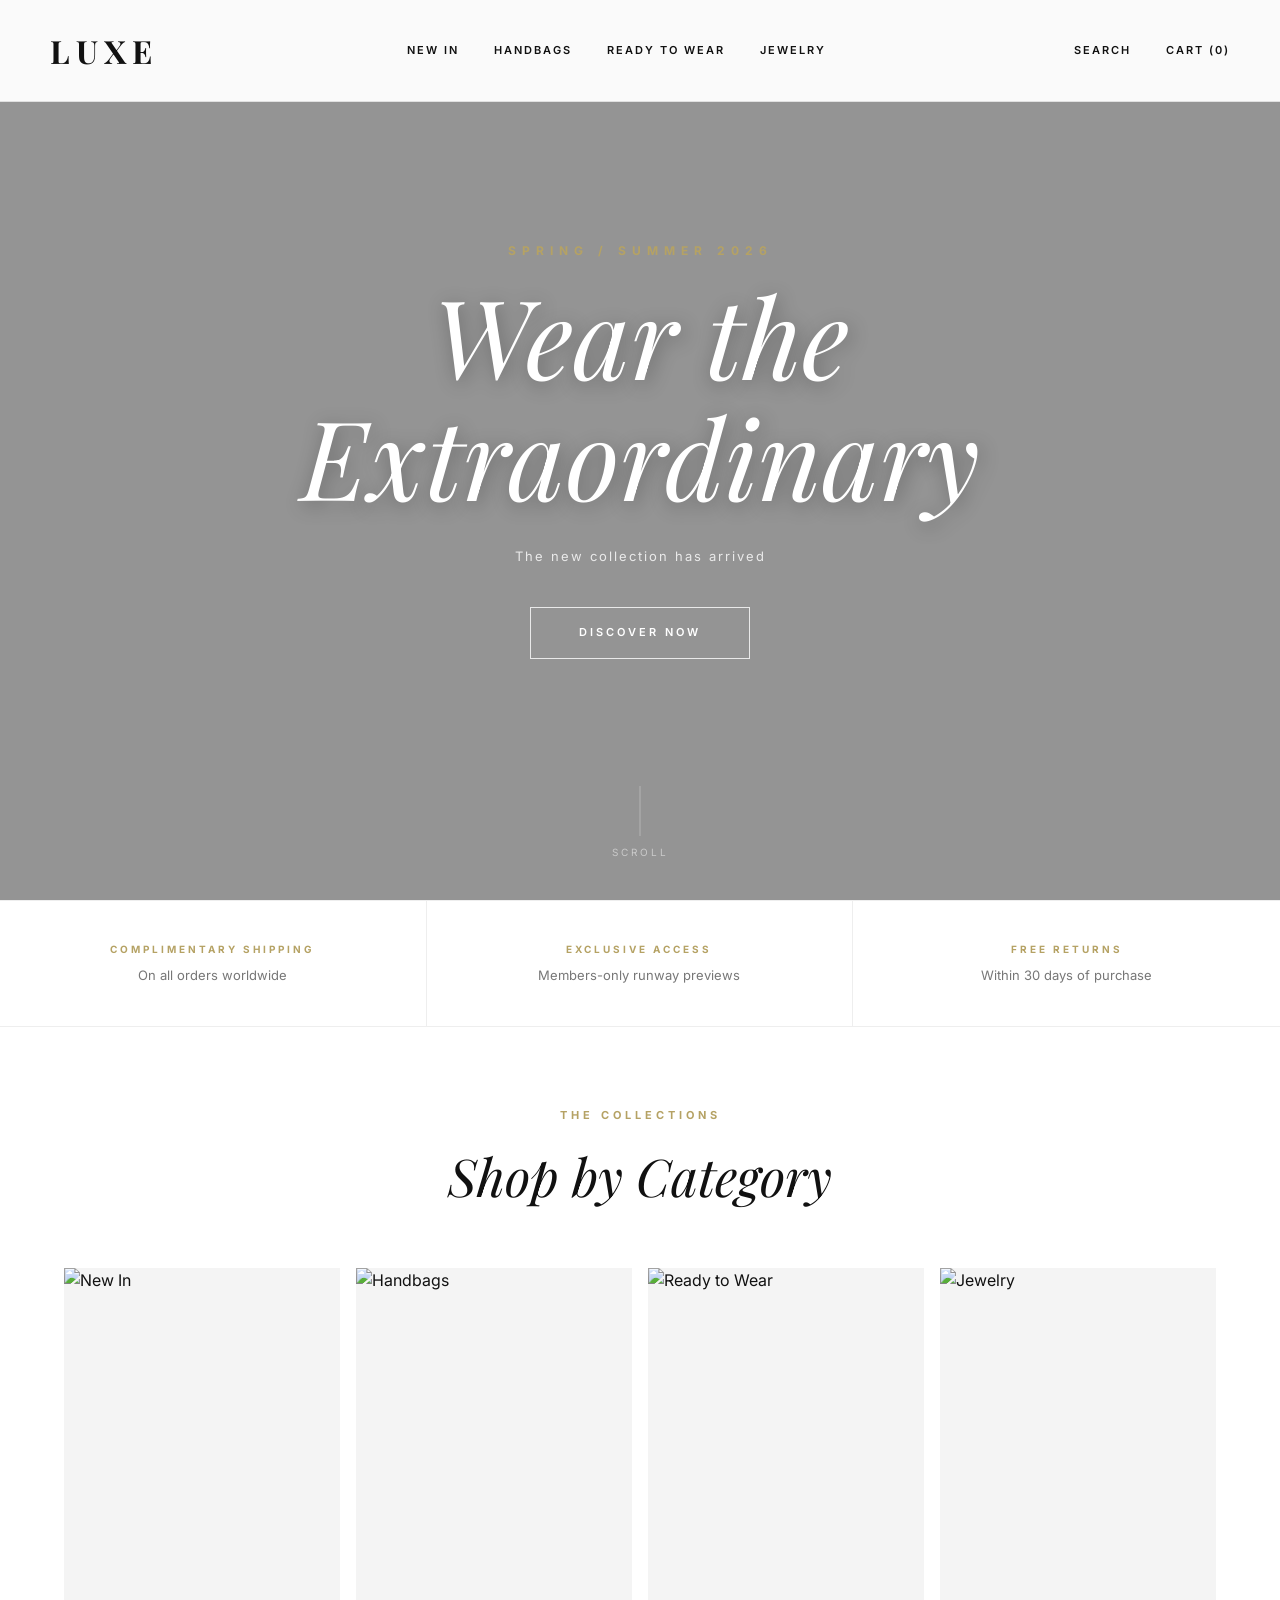
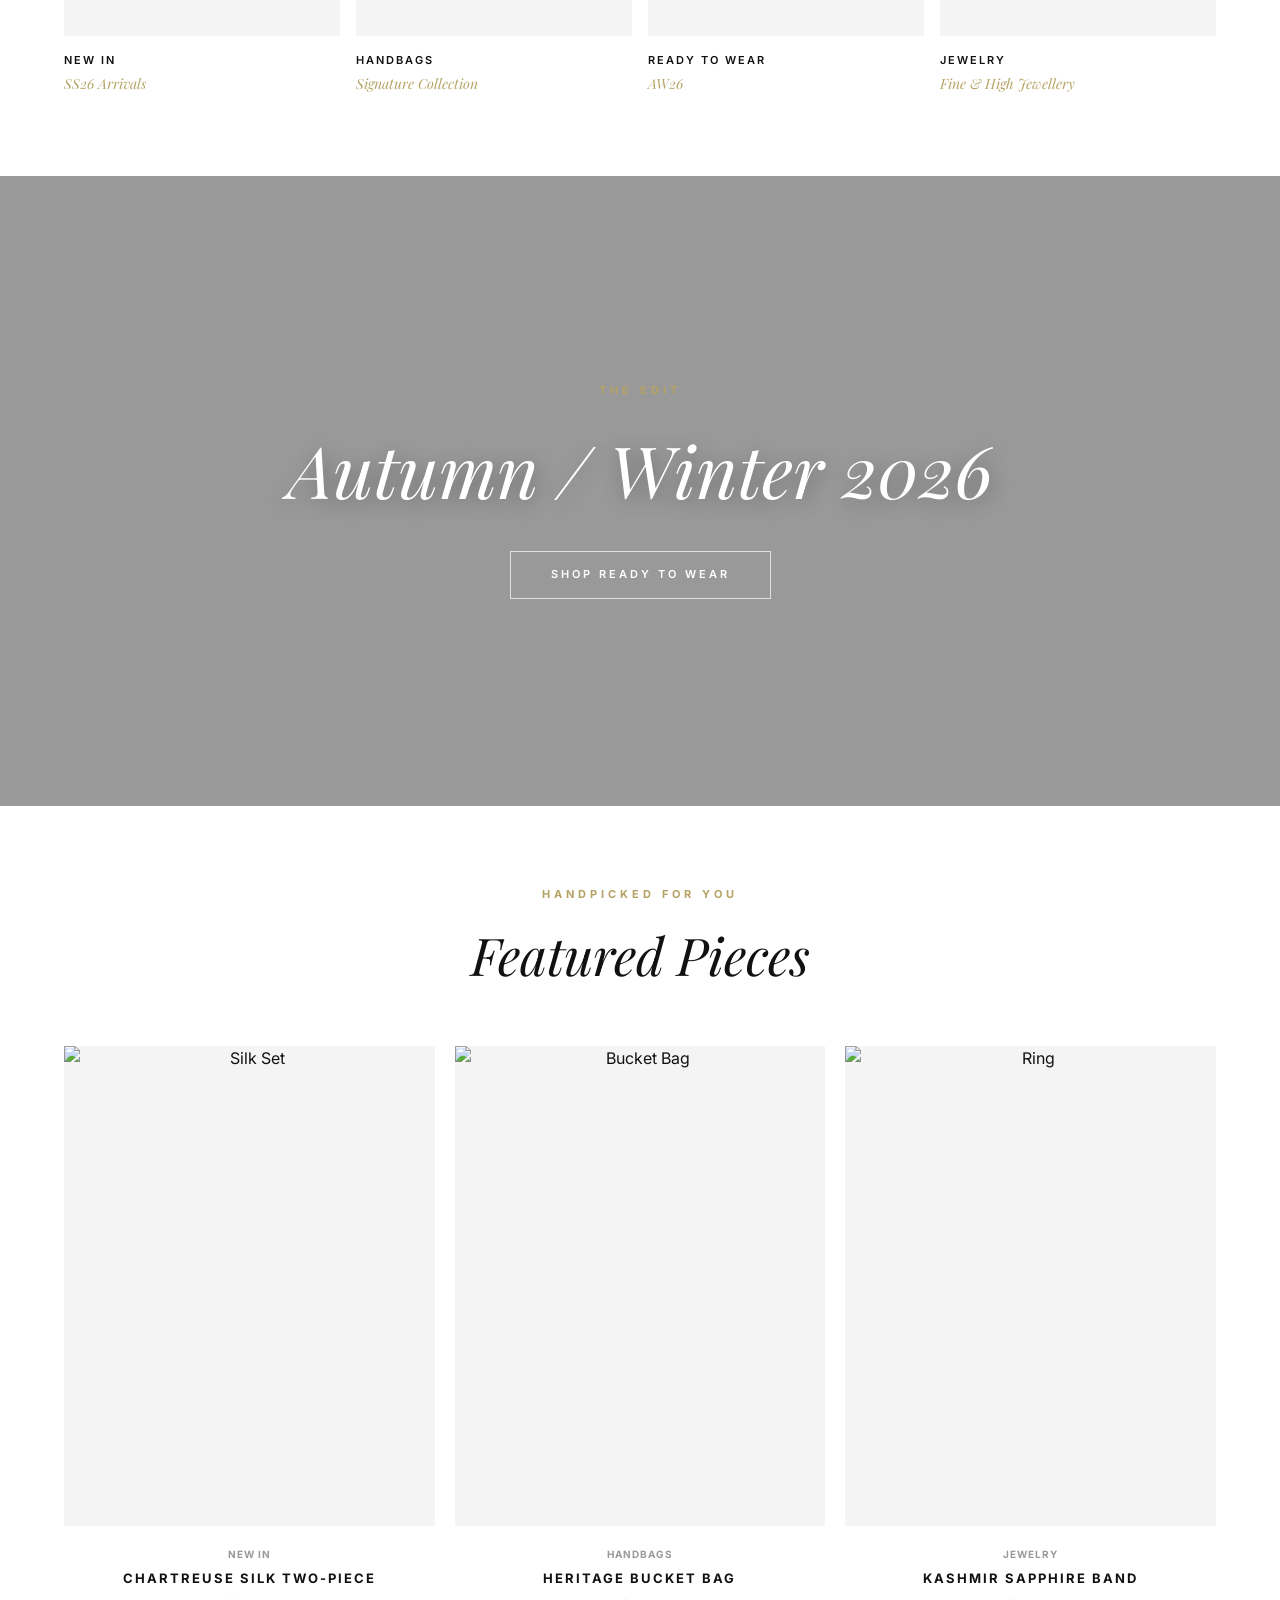
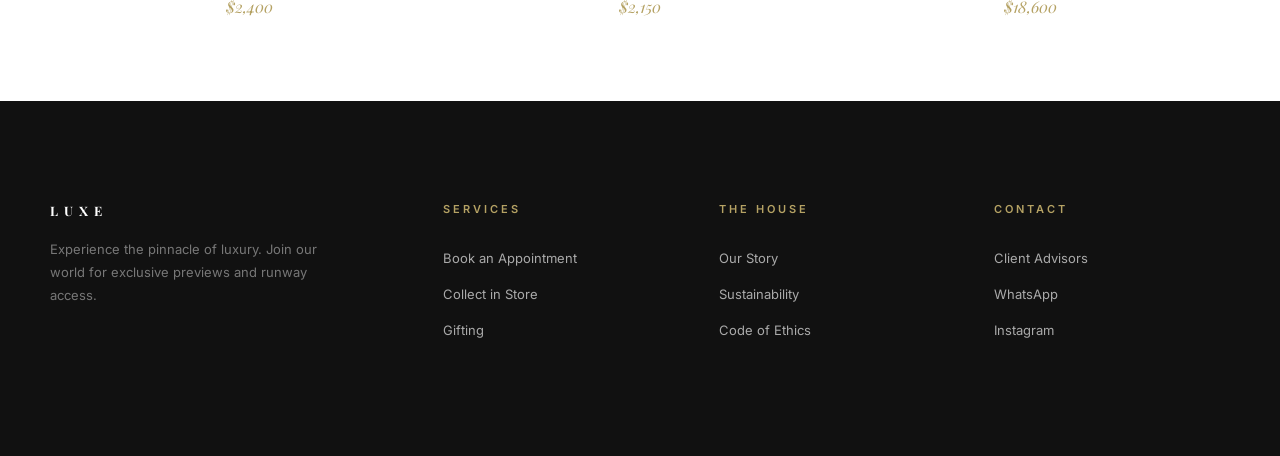
==== commit 5fd9e7eb: "Update index.html" ====
--- a/index.html
+++ b/index.html
@@ -2,10 +2,9 @@
 <html lang="en">
 <head>
   <meta charset="UTF-8" />
-  <title>LUXE — Official Store</title>
+  <title>LUXE — Luxury Fashion</title>
   <meta name="viewport" content="width=device-width, initial-scale=1.0">
   <link href="https://fonts.googleapis.com/css2?family=Playfair+Display:ital,wght@0,400;0,700;1,400&family=Inter:wght@300;400;600&display=swap" rel="stylesheet">
-
   <style>
     :root {
       --black: #111111;
@@ -14,222 +13,96 @@
       --cream: #f9f8f3;
       --transition: all 0.6s cubic-bezier(0.16, 1, 0.3, 1);
     }
-
     * { margin: 0; padding: 0; box-sizing: border-box; }
-
-    body {
-      font-family: 'Inter', sans-serif;
-      background: var(--white);
-      color: var(--black);
-      line-height: 1.6;
-    }
-
-    header {
-      position: fixed;
-      top: 0;
+    body { font-family: 'Inter', sans-serif; background: var(--white); color: var(--black); line-height: 1.6; }
+
+    /* NAV */
+    header { position: fixed; top: 0; width: 100%; z-index: 1000; background: rgba(255,255,255,0.95); border-bottom: 1px solid #e0e0e0; }
+    .nav { max-width: 1600px; margin: auto; padding: 25px 50px; display: flex; justify-content: space-between; align-items: center; }
+    .logo { font-family: 'Playfair Display', serif; font-size: 32px; font-weight: 700; letter-spacing: 6px; text-transform: uppercase; }
+    .logo a { text-decoration: none; color: inherit; }
+    .nav-links { display: flex; gap: 35px; font-size: 11px; font-weight: 600; letter-spacing: 2px; text-transform: uppercase; }
+    .nav-links a { text-decoration: none; color: var(--black); position: relative; }
+    .nav-links a::after { content: ''; position: absolute; width: 0; height: 1px; bottom: -5px; left: 0; background: var(--black); transition: var(--transition); }
+    .nav-links a:hover::after { width: 100%; }
+    .nav-links a.active { color: var(--gold); }
+
+    /* HERO VIDEO */
+    .hero {
+      position: relative;
+      height: 100vh;
       width: 100%;
-      z-index: 1000;
-      background: rgba(255,255,255,0.95);
-      border-bottom: 1px solid #e0e0e0;
-    }
-
-    .nav {
-      max-width: 1600px;
-      margin: auto;
-      padding: 25px 50px;
       display: flex;
-      justify-content: space-between;
+      flex-direction: column;
+      justify-content: center;
       align-items: center;
-    }
-
-    .logo {
-      font-family: 'Playfair Display', serif;
-      font-size: 32px;
-      font-weight: 700;
-      letter-spacing: 6px;
-      text-transform: uppercase;
-    }
-
-    .logo a {
-      text-decoration: none;
-      color: inherit;
-    }
-
-    .nav-links {
-      display: flex;
-      gap: 35px;
-      font-size: 11px;
-      font-weight: 600;
-      letter-spacing: 2px;
-      text-transform: uppercase;
-    }
-
-    .nav-links a {
-      text-decoration: none;
-      color: var(--black);
-      position: relative;
-    }
-
-    .nav-links a::after {
-      content: '';
-      position: absolute;
-      width: 0; height: 1px;
-      bottom: -5px; left: 0;
-      background: var(--black);
-      transition: var(--transition);
-    }
-
-    .nav-links a:hover::after { width: 100%; }
-
-    .hero {
-      height: 100vh;
-      background: linear-gradient(rgba(0,0,0,0.2), rgba(0,0,0,0.2)), 
-                  url("https://images.unsplash.com/photo-1490481651871-ab68de25d43d?auto=format&fit=crop&w=2000") center/cover no-repeat;
-      display: flex;
-      align-items: center;
-      justify-content: center;
-      text-align: center;
-      color: white;
-    }
-
-    .hero-text h1 {
-      font-family: 'Playfair Display', serif;
-      font-size: clamp(50px, 8vw, 110px);
-      font-style: italic;
-      font-weight: 400;
-      margin-bottom: 20px;
-      letter-spacing: -2px;
-    }
-
-    .btn {
-      padding: 16px 45px;
-      background: var(--white);
-      color: var(--black);
-      text-decoration: none;
-      text-transform: uppercase;
-      font-size: 12px;
-      font-weight: 600;
-      letter-spacing: 3px;
-      transition: var(--transition);
-      display: inline-block;
-    }
-
-    .btn:hover {
-      background: var(--black);
+      overflow: hidden;
       color: var(--white);
-      transform: translateY(-5px);
-    }
-
-    .house-curation {
-      padding: 100px 2%;
       text-align: center;
     }
-
-    .section-title {
-      font-family: 'Playfair Display', serif;
-      font-size: 24px;
-      text-transform: uppercase;
-      letter-spacing: 3px;
-      margin-bottom: 60px;
-      font-weight: 400;
-    }
-
-    .category-grid {
-      display: grid;
-      grid-template-columns: repeat(4, 1fr);
-      gap: 15px;
-    }
-
-    .category-card {
-      text-align: center;
-      text-decoration: none;
-      color: var(--black);
-    }
-
-    .img-container {
-      overflow: hidden;
-      background: #f4f4f4;
-      margin-bottom: 15px;
-      aspect-ratio: 4 / 5;
-    }
-
-    .category-card img {
-      width: 100%;
-      height: 100%;
-      object-fit: cover;
-      transition: var(--transition);
-      display: block;
-    }
-
-    .category-card:hover img {
-      transform: scale(1.05);
-    }
-
-    .category-label {
-      font-size: 12px;
-      font-weight: 500;
-      letter-spacing: 1px;
-      padding-top: 10px;
-    }
-
-    .editorial-spread {
-      display: grid;
-      grid-template-columns: 1.2fr 0.8fr;
-      background: var(--cream);
-      padding: 0;
-      align-items: center;
-    }
-
-    .editorial-content {
-      padding: 10%;
-    }
-
-    .editorial-content h2 {
-      font-family: 'Playfair Display', serif;
-      font-size: 60px;
-      line-height: 1;
-      margin-bottom: 30px;
-    }
-
-    .editorial-spread img {
-      width: 100%;
-      height: 100vh;
-      object-fit: cover;
-    }
-
-    footer {
-      background: var(--black);
-      color: white;
-      padding: 100px 5%;
-      display: grid;
-      grid-template-columns: 2fr 1fr 1fr 1fr;
-      gap: 50px;
-    }
-
-    footer h4 {
-      text-transform: uppercase;
-      font-size: 12px;
-      letter-spacing: 2px;
-      margin-bottom: 25px;
-      color: var(--gold);
-    }
-
-    footer a {
-      display: block;
-      color: #999;
-      text-decoration: none;
-      font-size: 13px;
-      margin-bottom: 12px;
-      transition: 0.3s;
-    }
-
-    footer a:hover { color: white; }
-
-    @media (max-width: 1024px) {
-      .category-grid { grid-template-columns: repeat(2, 1fr); }
-      .editorial-spread { grid-template-columns: 1fr; }
-      footer { grid-template-columns: 1fr 1fr; }
-    }
+    .video-bg { position: absolute; top: 0; left: 0; width: 100%; height: 100%; z-index: 0; }
+    .video-bg::after { content: ''; position: absolute; top: 0; left: 0; width: 100%; height: 100%; background: rgba(0,0,0,0.42); }
+    .video-bg video { width: 100%; height: 100%; object-fit: cover; }
+    .hero-content { position: relative; z-index: 1; }
+    .hero-content h4 { letter-spacing: 6px; font-size: 12px; margin-bottom: 14px; color: var(--gold); text-transform: uppercase; }
+    .hero-content h1 { font-family: 'Playfair Display', serif; font-size: clamp(56px, 10vw, 110px); font-style: italic; font-weight: 400; text-shadow: 2px 4px 20px rgba(0,0,0,0.3); line-height: 1.1; margin-bottom: 30px; }
+    .hero-content p { font-size: 13px; letter-spacing: 2px; color: rgba(255,255,255,0.8); margin-bottom: 40px; }
+    .hero-cta { display: inline-block; padding: 16px 48px; border: 1px solid rgba(255,255,255,0.8); color: white; text-decoration: none; font-size: 11px; letter-spacing: 3px; text-transform: uppercase; font-weight: 600; transition: var(--transition); }
+    .hero-cta:hover { background: white; color: var(--black); }
+    .scroll-hint { position: absolute; bottom: 40px; left: 50%; transform: translateX(-50%); z-index: 1; display: flex; flex-direction: column; align-items: center; gap: 8px; color: rgba(255,255,255,0.5); font-size: 10px; letter-spacing: 3px; text-transform: uppercase; }
+    .scroll-line { width: 1px; height: 50px; background: rgba(255,255,255,0.3); animation: scrollPulse 2s ease-in-out infinite; }
+    @keyframes scrollPulse { 0%,100%{opacity:0.3} 50%{opacity:1} }
+
+    /* INTRO STRIP */
+    .intro-strip { display: grid; grid-template-columns: 1fr 1fr 1fr; border-top: 1px solid #eee; border-bottom: 1px solid #eee; }
+    .intro-item { padding: 40px; text-align: center; border-right: 1px solid #eee; }
+    .intro-item:last-child { border-right: none; }
+    .intro-item h4 { font-size: 10px; letter-spacing: 3px; text-transform: uppercase; color: var(--gold); margin-bottom: 8px; }
+    .intro-item p { font-size: 13px; color: #777; }
+
+    /* FEATURED CATEGORIES */
+    .section-header { text-align: center; padding: 80px 5% 50px; }
+    .section-header h4 { font-size: 11px; letter-spacing: 4px; color: var(--gold); text-transform: uppercase; margin-bottom: 10px; }
+    .section-header h2 { font-family: 'Playfair Display', serif; font-size: clamp(32px,5vw,52px); font-style: italic; font-weight: 400; }
+
+    .category-grid { display: grid; grid-template-columns: repeat(4, 1fr); gap: 16px; padding: 0 5% 80px; }
+    .category-card { text-decoration: none; color: var(--black); display: block; }
+    .category-card .img-wrap { overflow: hidden; aspect-ratio: 3/4; margin-bottom: 16px; background: #f4f4f4; }
+    .category-card img { width: 100%; height: 100%; object-fit: cover; transition: var(--transition); display: block; }
+    .category-card:hover img { transform: scale(1.05); }
+    .category-label { font-size: 11px; letter-spacing: 2px; text-transform: uppercase; font-weight: 600; margin-bottom: 4px; }
+    .category-sub { font-family: 'Playfair Display', serif; font-style: italic; color: var(--gold); font-size: 14px; }
+
+    /* EDITORIAL FULL BLEED */
+    .editorial { position: relative; height: 70vh; overflow: hidden; display: flex; align-items: center; justify-content: center; text-align: center; color: white; }
+    .editorial-video-bg { position: absolute; top:0; left:0; width:100%; height:100%; z-index:0; }
+    .editorial-video-bg::after { content:''; position:absolute; top:0;left:0;width:100%;height:100%; background:rgba(0,0,0,0.4); }
+    .editorial-video-bg video { width:100%; height:100%; object-fit:cover; }
+    .editorial-text-inner { position: relative; z-index: 1; }
+    .editorial-text-inner h4 { font-size:11px; letter-spacing:4px; color:var(--gold); text-transform:uppercase; margin-bottom:12px; }
+    .editorial-text-inner h2 { font-family:'Playfair Display',serif; font-size:clamp(36px,6vw,72px); font-style:italic; font-weight:400; margin-bottom:24px; text-shadow:2px 4px 20px rgba(0,0,0,0.3); }
+    .editorial-text-inner a { display:inline-block; padding:14px 40px; border:1px solid rgba(255,255,255,0.7); color:white; text-decoration:none; font-size:11px; letter-spacing:3px; text-transform:uppercase; font-weight:600; transition:var(--transition); }
+    .editorial-text-inner a:hover { background:white; color:var(--black); }
+
+    /* FEATURED PRODUCTS */
+    .products { display: grid; grid-template-columns: repeat(3, 1fr); gap: 20px; padding: 0 5% 80px; }
+    .product { text-align: center; }
+    .img-container { overflow: hidden; background: #f4f4f4; margin-bottom: 20px; }
+    .product img { width: 100%; height: 480px; object-fit: cover; transition: var(--transition); display: block; }
+    .product:hover img { transform: scale(1.05); }
+    .product-info h4 { font-size:10px; color:#999; letter-spacing:1px; text-transform:uppercase; margin-bottom:6px; }
+    .product-info h3 { font-size:13px; letter-spacing:2px; text-transform:uppercase; margin-bottom:5px; }
+    .product-info span { font-family:'Playfair Display',serif; font-style:italic; color:var(--gold); }
+
+    /* FOOTER */
+    footer { background:var(--black); color:white; padding:100px 50px; display:grid; grid-template-columns:1.5fr 1fr 1fr 1fr; gap:40px; }
+    footer h4 { text-transform:uppercase; font-size:11px; letter-spacing:3px; margin-bottom:30px; color:var(--gold); font-weight:600; }
+    footer a { display:block; color:#aaa; text-decoration:none; font-size:13px; margin-bottom:15px; transition:0.3s; }
+    footer a:hover { color:white; }
+    .footer-brand p { color:#777; font-size:13px; max-width:280px; line-height:1.8; margin-top:16px; }
+
+    @media(max-width:1024px) { .category-grid{grid-template-columns:repeat(2,1fr);} .products{grid-template-columns:1fr;} footer{grid-template-columns:1fr 1fr;} .intro-strip{grid-template-columns:1fr;} }
+    @media(max-width:600px) { .nav{padding:20px 20px;} footer{grid-template-columns:1fr; padding:60px 25px;} }
   </style>
 </head>
 <body>
@@ -241,70 +114,107 @@
         <a href="New in.html">New In</a>
         <a href="handbags.html">Handbags</a>
         <a href="ready-to-wear.html">Ready to Wear</a>
-        <a href="#">Jewelry</a>
+        <a href="jewelry.html">Jewelry</a>
       </nav>
       <div class="nav-links">
         <a href="#">Search</a>
-        <a href="#">Cart (0)</a>
+        <a href="cart.html" id="cart-nav-link">Cart (0)</a>
       </div>
     </div>
   </header>
 
+  <!-- HERO -->
   <section class="hero">
-    <div class="hero-text">
-      <h1>The Ephemeral Collection</h1>
-      <a class="btn" href="New in.html">Shop the Runway</a>
+    <div class="video-bg">
+      <video autoplay muted loop playsinline preload="auto">
+        <source src="https://videos.pexels.com/video-files/3129671/3129671-uhd_2560_1440_25fps.mp4" type="video/mp4">
+      </video>
+    </div>
+    <div class="hero-content">
+      <h4>Spring / Summer 2026</h4>
+      <h1>Wear the<br>Extraordinary</h1>
+      <p>The new collection has arrived</p>
+      <a href="New in.html" class="hero-cta">Discover Now</a>
+    </div>
+    <div class="scroll-hint">
+      <div class="scroll-line"></div>
+      <span>Scroll</span>
     </div>
   </section>
 
-  <section class="house-curation">
-    <h2 class="section-title">Curated by the House</h2>
-    <div class="category-grid">
-      
-      <a href="handbags.html" class="category-card">
-        <div class="img-container">
-          <img src="Images/Womens handbag.avif" alt="Women's Handbags">
-        </div>
-        <div class="category-label">Women's Handbags</div>
-      </a>
-
-      <a href="#" class="category-card">
-        <div class="img-container">
-          <img src="Images/Womens shoe.avif" alt="Women's Shoes">
-        </div>
-        <div class="category-label">Women's Shoes</div>
-      </a>
-
-      <a href="#" class="category-card">
-        <div class="img-container">
-          <img src="Images/Screenshot (12).png" alt="Men's Shoes">
-        </div>
-        <div class="category-label">Men's Shoes</div>
-      </a>
-
-      <a href="#" class="category-card">
-        <div class="img-container">
-          <img src="Images/mens bag.jpg" alt="Men's Bags">
-        </div>
-        <div class="category-label">Men's Bags</div>
-      </a>
-
+  <!-- INTRO STRIP -->
+  <div class="intro-strip">
+    <div class="intro-item"><h4>Complimentary Shipping</h4><p>On all orders worldwide</p></div>
+    <div class="intro-item"><h4>Exclusive Access</h4><p>Members-only runway previews</p></div>
+    <div class="intro-item"><h4>Free Returns</h4><p>Within 30 days of purchase</p></div>
+  </div>
+
+  <!-- CATEGORIES -->
+  <div class="section-header">
+    <h4>The Collections</h4>
+    <h2>Shop by Category</h2>
+  </div>
+  <div class="category-grid">
+    <a href="New in.html" class="category-card">
+      <div class="img-wrap"><img src="https://images.unsplash.com/photo-1509631179647-0177331693ae?auto=format&fit=crop&w=800" alt="New In"></div>
+      <div class="category-label">New In</div>
+      <div class="category-sub">SS26 Arrivals</div>
+    </a>
+    <a href="handbags.html" class="category-card">
+      <div class="img-wrap"><img src="https://images.unsplash.com/photo-1584917865442-de89df76afd3?auto=format&fit=crop&w=800" alt="Handbags"></div>
+      <div class="category-label">Handbags</div>
+      <div class="category-sub">Signature Collection</div>
+    </a>
+    <a href="ready-to-wear.html" class="category-card">
+      <div class="img-wrap"><img src="https://images.unsplash.com/photo-1539109136881-3be0616acf4b?auto=format&fit=crop&w=800" alt="Ready to Wear"></div>
+      <div class="category-label">Ready to Wear</div>
+      <div class="category-sub">AW26</div>
+    </a>
+    <a href="jewelry.html" class="category-card">
+      <div class="img-wrap"><img src="https://images.unsplash.com/photo-1515562141207-7a88fb7ce338?auto=format&fit=crop&w=800" alt="Jewelry"></div>
+      <div class="category-label">Jewelry</div>
+      <div class="category-sub">Fine & High Jewellery</div>
+    </a>
+  </div>
+
+  <!-- EDITORIAL -->
+  <section class="editorial">
+    <div class="editorial-video-bg">
+      <video autoplay muted loop playsinline preload="auto">
+        <source src="https://videos.pexels.com/video-files/6896428/6896428-uhd_2560_1440_25fps.mp4" type="video/mp4">
+      </video>
+    </div>
+    <div class="editorial-text-inner">
+      <h4>The Edit</h4>
+      <h2>Autumn / Winter 2026</h2>
+      <a href="ready-to-wear.html">Shop Ready to Wear</a>
     </div>
   </section>
 
-  <section class="editorial-spread">
-    <div class="editorial-content">
-      <h2>Artistry In <br><em>Motion</em></h2>
-      <p style="margin-bottom: 40px; color: #555;">Discover a world where classic Italian craftsmanship meets the avant-garde spirit of the modern era.</p>
-      <a class="btn" href="#" style="border: 1px solid black;">Read the Story</a>
-    </div>
-    <img src="https://images.unsplash.com/photo-1496747611176-843222e1e57c?auto=format&fit=crop&w=1000">
+  <!-- FEATURED PRODUCTS -->
+  <div class="section-header" style="padding-top:80px;">
+    <h4>Handpicked for You</h4>
+    <h2>Featured Pieces</h2>
+  </div>
+  <section class="products">
+    <div class="product">
+      <div class="img-container"><img src="https://images.unsplash.com/photo-1515886657613-9f3515b0c78f?auto=format&fit=crop&w=900" alt="Silk Set"></div>
+      <div class="product-info"><h4>New In</h4><h3>Chartreuse Silk Two-Piece</h3><span>$2,400</span></div>
+    </div>
+    <div class="product">
+      <div class="img-container"><img src="https://images.unsplash.com/photo-1591561954557-26941169b49e?auto=format&fit=crop&w=900" alt="Bucket Bag"></div>
+      <div class="product-info"><h4>Handbags</h4><h3>Heritage Bucket Bag</h3><span>$2,150</span></div>
+    </div>
+    <div class="product">
+      <div class="img-container"><img src="https://images.unsplash.com/photo-1611652022419-a9419f74343d?auto=format&fit=crop&w=900" alt="Ring"></div>
+      <div class="product-info"><h4>Jewelry</h4><h3>Kashmir Sapphire Band</h3><span>$18,600</span></div>
+    </div>
   </section>
 
   <footer>
-    <div>
-      <div class="logo" style="color: white; font-size: 24px; margin-bottom: 20px;"><a href="Index.html" style="color:white;">LUXE</a></div>
-      <p style="color: #666; font-size: 12px; max-width: 300px;">Experience the pinnacle of luxury. Join our world for exclusive previews and runway access.</p>
+    <div class="footer-brand">
+      <div class="logo"><a href="Index.html" style="color:white;text-decoration:none;">LUXE</a></div>
+      <p>Experience the pinnacle of luxury. Join our world for exclusive previews and runway access.</p>
     </div>
     <div>
       <h4>Services</h4>
@@ -326,5 +236,13 @@
     </div>
   </footer>
 
+  <script>
+    function updateCartCount() {
+      const cart = JSON.parse(localStorage.getItem('luxe_cart') || '[]');
+      const total = cart.reduce((s,i) => s + i.qty, 0);
+      document.getElementById('cart-nav-link').textContent = `Cart (${total})`;
+    }
+    updateCartCount();
+  </script>
 </body>
 </html>
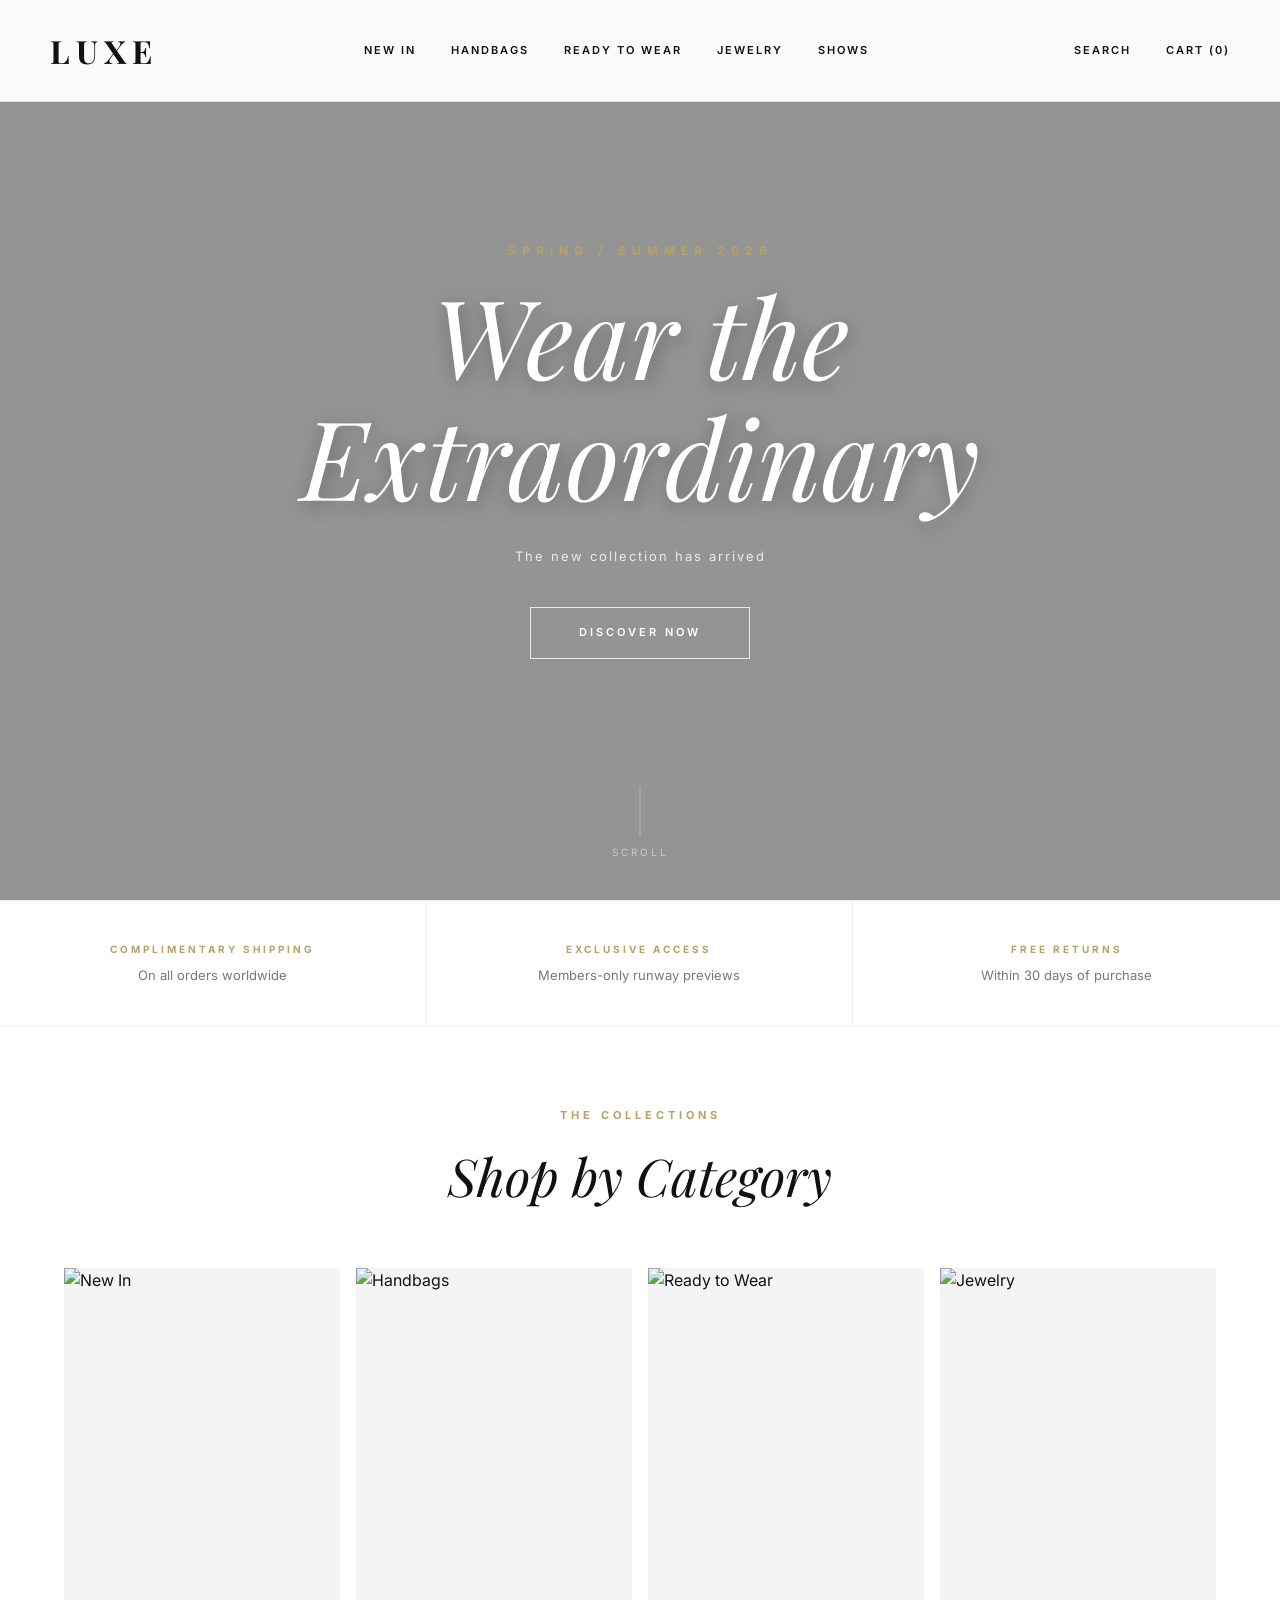
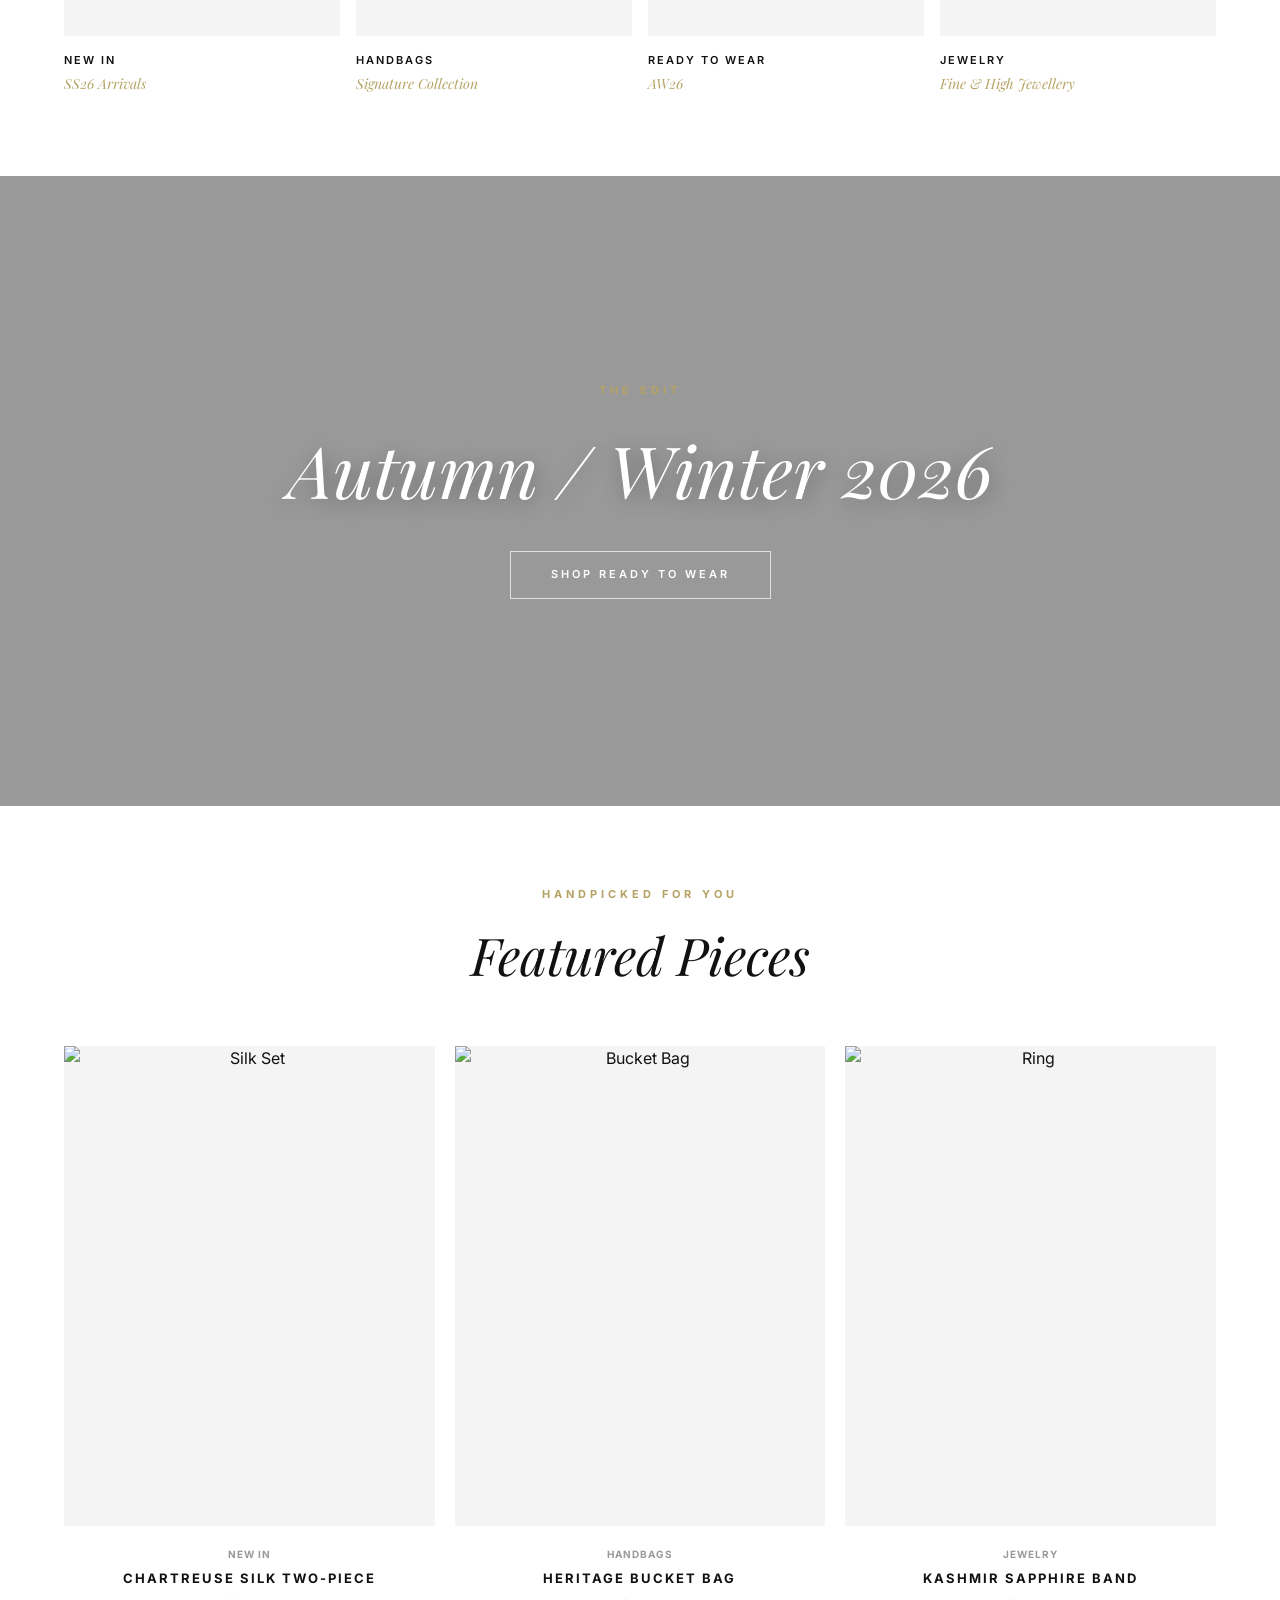
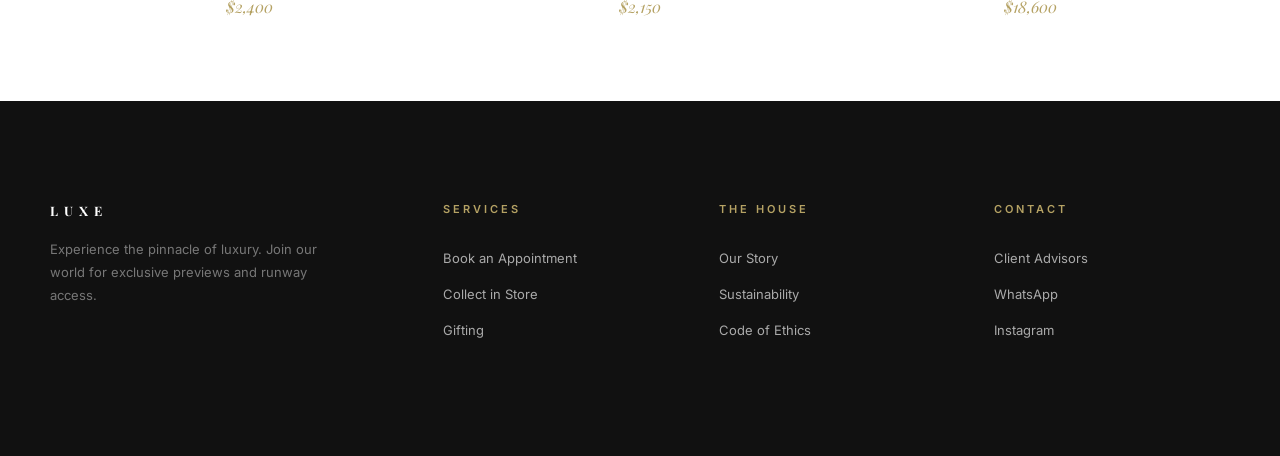
==== commit 932bd044: "Update index.html" ====
--- a/index.html
+++ b/index.html
@@ -6,17 +6,9 @@
   <meta name="viewport" content="width=device-width, initial-scale=1.0">
   <link href="https://fonts.googleapis.com/css2?family=Playfair+Display:ital,wght@0,400;0,700;1,400&family=Inter:wght@300;400;600&display=swap" rel="stylesheet">
   <style>
-    :root {
-      --black: #111111;
-      --white: #ffffff;
-      --gold: #b5a264;
-      --cream: #f9f8f3;
-      --transition: all 0.6s cubic-bezier(0.16, 1, 0.3, 1);
-    }
+    :root { --black: #111111; --white: #ffffff; --gold: #b5a264; --cream: #f9f8f3; --transition: all 0.6s cubic-bezier(0.16, 1, 0.3, 1); }
     * { margin: 0; padding: 0; box-sizing: border-box; }
     body { font-family: 'Inter', sans-serif; background: var(--white); color: var(--black); line-height: 1.6; }
-
-    /* NAV */
     header { position: fixed; top: 0; width: 100%; z-index: 1000; background: rgba(255,255,255,0.95); border-bottom: 1px solid #e0e0e0; }
     .nav { max-width: 1600px; margin: auto; padding: 25px 50px; display: flex; justify-content: space-between; align-items: center; }
     .logo { font-family: 'Playfair Display', serif; font-size: 32px; font-weight: 700; letter-spacing: 6px; text-transform: uppercase; }
@@ -26,20 +18,7 @@
     .nav-links a::after { content: ''; position: absolute; width: 0; height: 1px; bottom: -5px; left: 0; background: var(--black); transition: var(--transition); }
     .nav-links a:hover::after { width: 100%; }
     .nav-links a.active { color: var(--gold); }
-
-    /* HERO VIDEO */
-    .hero {
-      position: relative;
-      height: 100vh;
-      width: 100%;
-      display: flex;
-      flex-direction: column;
-      justify-content: center;
-      align-items: center;
-      overflow: hidden;
-      color: var(--white);
-      text-align: center;
-    }
+    .hero { position: relative; height: 100vh; width: 100%; display: flex; flex-direction: column; justify-content: center; align-items: center; overflow: hidden; color: var(--white); text-align: center; }
     .video-bg { position: absolute; top: 0; left: 0; width: 100%; height: 100%; z-index: 0; }
     .video-bg::after { content: ''; position: absolute; top: 0; left: 0; width: 100%; height: 100%; background: rgba(0,0,0,0.42); }
     .video-bg video { width: 100%; height: 100%; object-fit: cover; }
@@ -52,19 +31,14 @@
     .scroll-hint { position: absolute; bottom: 40px; left: 50%; transform: translateX(-50%); z-index: 1; display: flex; flex-direction: column; align-items: center; gap: 8px; color: rgba(255,255,255,0.5); font-size: 10px; letter-spacing: 3px; text-transform: uppercase; }
     .scroll-line { width: 1px; height: 50px; background: rgba(255,255,255,0.3); animation: scrollPulse 2s ease-in-out infinite; }
     @keyframes scrollPulse { 0%,100%{opacity:0.3} 50%{opacity:1} }
-
-    /* INTRO STRIP */
     .intro-strip { display: grid; grid-template-columns: 1fr 1fr 1fr; border-top: 1px solid #eee; border-bottom: 1px solid #eee; }
     .intro-item { padding: 40px; text-align: center; border-right: 1px solid #eee; }
     .intro-item:last-child { border-right: none; }
     .intro-item h4 { font-size: 10px; letter-spacing: 3px; text-transform: uppercase; color: var(--gold); margin-bottom: 8px; }
     .intro-item p { font-size: 13px; color: #777; }
-
-    /* FEATURED CATEGORIES */
     .section-header { text-align: center; padding: 80px 5% 50px; }
     .section-header h4 { font-size: 11px; letter-spacing: 4px; color: var(--gold); text-transform: uppercase; margin-bottom: 10px; }
     .section-header h2 { font-family: 'Playfair Display', serif; font-size: clamp(32px,5vw,52px); font-style: italic; font-weight: 400; }
-
     .category-grid { display: grid; grid-template-columns: repeat(4, 1fr); gap: 16px; padding: 0 5% 80px; }
     .category-card { text-decoration: none; color: var(--black); display: block; }
     .category-card .img-wrap { overflow: hidden; aspect-ratio: 3/4; margin-bottom: 16px; background: #f4f4f4; }
@@ -72,8 +46,6 @@
     .category-card:hover img { transform: scale(1.05); }
     .category-label { font-size: 11px; letter-spacing: 2px; text-transform: uppercase; font-weight: 600; margin-bottom: 4px; }
     .category-sub { font-family: 'Playfair Display', serif; font-style: italic; color: var(--gold); font-size: 14px; }
-
-    /* EDITORIAL FULL BLEED */
     .editorial { position: relative; height: 70vh; overflow: hidden; display: flex; align-items: center; justify-content: center; text-align: center; color: white; }
     .editorial-video-bg { position: absolute; top:0; left:0; width:100%; height:100%; z-index:0; }
     .editorial-video-bg::after { content:''; position:absolute; top:0;left:0;width:100%;height:100%; background:rgba(0,0,0,0.4); }
@@ -83,8 +55,6 @@
     .editorial-text-inner h2 { font-family:'Playfair Display',serif; font-size:clamp(36px,6vw,72px); font-style:italic; font-weight:400; margin-bottom:24px; text-shadow:2px 4px 20px rgba(0,0,0,0.3); }
     .editorial-text-inner a { display:inline-block; padding:14px 40px; border:1px solid rgba(255,255,255,0.7); color:white; text-decoration:none; font-size:11px; letter-spacing:3px; text-transform:uppercase; font-weight:600; transition:var(--transition); }
     .editorial-text-inner a:hover { background:white; color:var(--black); }
-
-    /* FEATURED PRODUCTS */
     .products { display: grid; grid-template-columns: repeat(3, 1fr); gap: 20px; padding: 0 5% 80px; }
     .product { text-align: center; }
     .img-container { overflow: hidden; background: #f4f4f4; margin-bottom: 20px; }
@@ -93,20 +63,16 @@
     .product-info h4 { font-size:10px; color:#999; letter-spacing:1px; text-transform:uppercase; margin-bottom:6px; }
     .product-info h3 { font-size:13px; letter-spacing:2px; text-transform:uppercase; margin-bottom:5px; }
     .product-info span { font-family:'Playfair Display',serif; font-style:italic; color:var(--gold); }
-
-    /* FOOTER */
     footer { background:var(--black); color:white; padding:100px 50px; display:grid; grid-template-columns:1.5fr 1fr 1fr 1fr; gap:40px; }
     footer h4 { text-transform:uppercase; font-size:11px; letter-spacing:3px; margin-bottom:30px; color:var(--gold); font-weight:600; }
     footer a { display:block; color:#aaa; text-decoration:none; font-size:13px; margin-bottom:15px; transition:0.3s; }
     footer a:hover { color:white; }
     .footer-brand p { color:#777; font-size:13px; max-width:280px; line-height:1.8; margin-top:16px; }
-
     @media(max-width:1024px) { .category-grid{grid-template-columns:repeat(2,1fr);} .products{grid-template-columns:1fr;} footer{grid-template-columns:1fr 1fr;} .intro-strip{grid-template-columns:1fr;} }
     @media(max-width:600px) { .nav{padding:20px 20px;} footer{grid-template-columns:1fr; padding:60px 25px;} }
   </style>
 </head>
 <body>
-
   <header>
     <div class="nav">
       <div class="logo"><a href="Index.html">LUXE</a></div>
@@ -115,6 +81,7 @@
         <a href="handbags.html">Handbags</a>
         <a href="ready-to-wear.html">Ready to Wear</a>
         <a href="jewelry.html">Jewelry</a>
+        <a href="fashion-shows.html">Shows</a>
       </nav>
       <div class="nav-links">
         <a href="#">Search</a>
@@ -122,8 +89,6 @@
       </div>
     </div>
   </header>
-
-  <!-- HERO -->
   <section class="hero">
     <div class="video-bg">
       <video autoplay muted loop playsinline preload="auto">
@@ -141,15 +106,11 @@
       <span>Scroll</span>
     </div>
   </section>
-
-  <!-- INTRO STRIP -->
   <div class="intro-strip">
     <div class="intro-item"><h4>Complimentary Shipping</h4><p>On all orders worldwide</p></div>
     <div class="intro-item"><h4>Exclusive Access</h4><p>Members-only runway previews</p></div>
     <div class="intro-item"><h4>Free Returns</h4><p>Within 30 days of purchase</p></div>
   </div>
-
-  <!-- CATEGORIES -->
   <div class="section-header">
     <h4>The Collections</h4>
     <h2>Shop by Category</h2>
@@ -176,8 +137,6 @@
       <div class="category-sub">Fine & High Jewellery</div>
     </a>
   </div>
-
-  <!-- EDITORIAL -->
   <section class="editorial">
     <div class="editorial-video-bg">
       <video autoplay muted loop playsinline preload="auto">
@@ -190,8 +149,6 @@
       <a href="ready-to-wear.html">Shop Ready to Wear</a>
     </div>
   </section>
-
-  <!-- FEATURED PRODUCTS -->
   <div class="section-header" style="padding-top:80px;">
     <h4>Handpicked for You</h4>
     <h2>Featured Pieces</h2>
@@ -210,32 +167,15 @@
       <div class="product-info"><h4>Jewelry</h4><h3>Kashmir Sapphire Band</h3><span>$18,600</span></div>
     </div>
   </section>
-
   <footer>
     <div class="footer-brand">
       <div class="logo"><a href="Index.html" style="color:white;text-decoration:none;">LUXE</a></div>
       <p>Experience the pinnacle of luxury. Join our world for exclusive previews and runway access.</p>
     </div>
-    <div>
-      <h4>Services</h4>
-      <a href="#">Book an Appointment</a>
-      <a href="#">Collect in Store</a>
-      <a href="#">Gifting</a>
-    </div>
-    <div>
-      <h4>The House</h4>
-      <a href="#">Our Story</a>
-      <a href="#">Sustainability</a>
-      <a href="#">Code of Ethics</a>
-    </div>
-    <div>
-      <h4>Contact</h4>
-      <a href="#">Client Advisors</a>
-      <a href="#">WhatsApp</a>
-      <a href="#">Instagram</a>
-    </div>
+    <div><h4>Services</h4><a href="#">Book an Appointment</a><a href="#">Collect in Store</a><a href="#">Gifting</a></div>
+    <div><h4>The House</h4><a href="#">Our Story</a><a href="#">Sustainability</a><a href="#">Code of Ethics</a></div>
+    <div><h4>Contact</h4><a href="#">Client Advisors</a><a href="#">WhatsApp</a><a href="#">Instagram</a></div>
   </footer>
-
   <script>
     function updateCartCount() {
       const cart = JSON.parse(localStorage.getItem('luxe_cart') || '[]');
